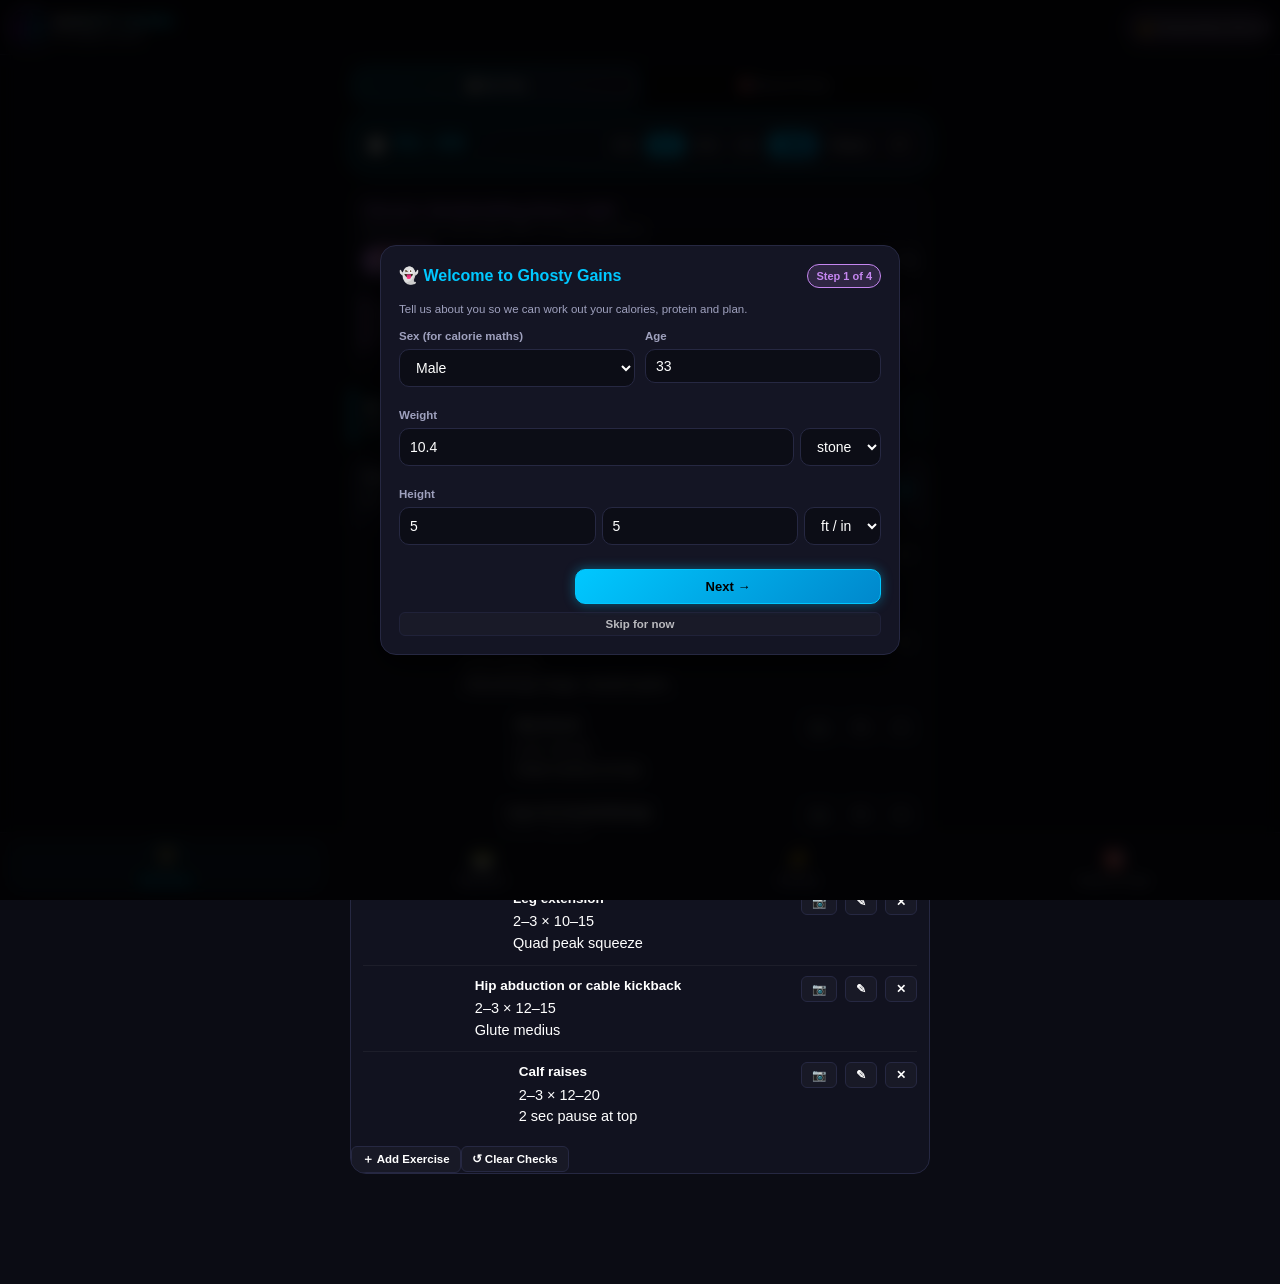
==== Ghostys_Bodybuilding_Return_Plan.html @ 8c5c5bdd "Add Ghosty Gains fitness tracking app Introduce an Android fitness app with customizable workout pla" ====
<!doctype html>
<html lang="en">
<head>
  <meta charset="utf-8">
  <meta name="viewport" content="width=device-width, initial-scale=1, maximum-scale=1, user-scalable=no, viewport-fit=cover">
  <title>Ghosty Gains — Bodybuilding &amp; Physique App</title>
  <link rel="stylesheet" href="app/src/main/assets/app.css">
</head>
<body>

  <!-- App Header -->
  <header class="app-header">
    <div class="brand">
      <div class="brand-icon">
        <img src="Neon Ghosty Fitness App Icon.png" alt="Ghosty Gains" class="brand-icon-img" onerror="this.style.display='none';">
      </div>
      <div>
        <div class="brand-title">GHOSTY GAINS</div>
        <div class="brand-subtitle">PHYSIQUE COACH</div>
      </div>
    </div>
    <div class="header-actions">
      <div class="badge-goal" id="header-goal-badge" title="Tap to switch Goal">
        <span id="active-goal-badge">💪 Bodybuilder Return</span>
      </div>
    </div>
  </header>

  <!-- Main Scrollable App Container -->
  <main class="container">

    <!-- ==================== TAB 1: WORKOUTS ==================== -->
    <section id="tab-workouts" class="tab-view active">

      <div class="subnav-pills">
        <button class="subnav-btn active" id="subtab-plan" data-subview="subview-plan">📋 My Plan</button>
        <button class="subnav-btn" id="subtab-picker" data-subview="subview-picker">🎯 Muscle Picker</button>
      </div>

      <!-- SUBVIEW 1: WORKOUT PLAN -->
      <div id="subview-plan" class="subview active">

      <!-- Rest Timer Bar -->
      <div class="rest-timer-bar">
        <div style="display: flex; align-items: center; gap: 8px;">
          <span style="font-size: 18px;">⏱️</span>
          <span class="timer-digits" id="timer-display">01:00</span>
        </div>
        <div class="timer-controls">
          <button class="timer-preset-btn" data-sec="30">30s</button>
          <button class="timer-preset-btn active" data-sec="60">60s</button>
          <button class="timer-preset-btn" data-sec="90">90s</button>
          <button class="timer-preset-btn" data-sec="120">2m</button>
          <button class="btn btn-cyan btn-sm" id="btn-timer-start">Start</button>
          <button class="btn btn-outline btn-sm" id="btn-timer-pause">Pause</button>
          <button class="btn btn-outline btn-sm" id="btn-timer-reset">↺</button>
        </div>
      </div>

      <!-- Current Active Routine Header Card -->
      <div class="card">
        <div class="card-title-row">
          <div>
            <div class="card-title purple" id="active-routine-name">Ghosty's Bodybuilding Return Split</div>
            <div class="card-subtitle" id="current-goal-tagline">Rebuild muscle, joint health, RPE 7-8, safe progression</div>
          </div>
        </div>

        <!-- Day Filter Chips (built from the active routine in app.js) -->
        <div class="day-filter-bar" id="workout-day-filter-bar"></div>

        <div class="callout">
          <strong>Tip:</strong> Tap checkboxes to log completed exercises (they reset every Monday). Tap the pencil icon (✎) to customize weights, reps, or cues.
        </div>
      </div>

      <!-- Diet & health auto-adjustments -->
      <div id="workout-adapt-banner" style="margin-bottom: 10px;"></div>

      <!-- Workout Days List Container -->
      <div id="workout-days-container"></div>
      </div>

      <!-- SUBVIEW 2: MUSCLE PICKER -->
      <div id="subview-picker" class="subview">
        <div class="card">
          <div class="card-title-row">
            <div class="card-title cyan">🎯 Pick Your Focus Muscles</div>
          </div>
          <p class="card-subtitle" style="margin-bottom: 10px;">Tap the muscles you want to build most. You'll get the best exercises for them with pictures, how-to steps and sets for your goal.</p>

          <div class="bodymap-controls">
            <div class="day-filter-bar" id="bodymap-sex" style="margin: 0;">
              <button class="day-chip" data-sex="male">♂ Man</button>
              <button class="day-chip" data-sex="female">♀ Woman</button>
            </div>
            <div class="day-filter-bar" id="bodymap-side" style="margin: 0;">
              <button class="day-chip" data-side="front">Front</button>
              <button class="day-chip" data-side="back">Back</button>
            </div>
          </div>

          <div class="bodymap-wrap">
            <svg id="bodymap-svg" viewBox="0 0 200 460" role="img" aria-label="Tap muscles to select them"></svg>
          </div>

          <div class="bodymap-other-side" id="bodymap-other-side"></div>
          <div class="report-section-title">Your focus</div>
          <div class="worked-on-chips" id="bodymap-selected"></div>
          <button class="btn btn-outline btn-sm" id="btn-bodymap-clear" style="margin-top: 10px;">↺ Clear selection</button>
        </div>

        <div class="card">
          <div class="card-title-row">
            <div class="card-title purple">💪 Your Focus Exercises</div>
          </div>
          <div class="day-filter-bar" id="exercise-kit-filter">
            <button class="day-chip" data-kit="gym">🏢 Full gym</button>
            <button class="day-chip" data-kit="home">🏠 Dumbbells / home</button>
            <button class="day-chip" data-kit="bodyweight">🤸 Bodyweight</button>
          </div>
          <div id="focus-plan-tips"></div>
          <div id="focus-exercises-container"></div>
          <p class="card-subtitle" style="margin-top: 10px;">Exercise photos & steps: free-exercise-db (public domain).</p>
        </div>
      </div>
    </section>

    <!-- ==================== TAB 2: NUTRITION ==================== -->
    <section id="tab-nutrition" class="tab-view">
      
      <!-- Sub-Navigation Switcher (Simple vs Pro Mode) -->
      <div class="subnav-pills" style="margin-bottom: 12px;">
        <button class="subnav-btn active" id="subtab-nutri-simple" data-nutriview="nutri-view-simple">🟢 Simple Mode (Auto-Fill)</button>
        <button class="subnav-btn" id="subtab-nutri-pro" data-nutriview="nutri-view-pro">⚡ Pro Mode (Custom Logs)</button>
      </div>

      <!-- Daily Macro Target vs Logged Meters Card -->
      <div class="macro-progress-card">
        <div class="calorie-summary-header">
          <div>
            <div style="font-size: 11px; font-weight: 700; color: var(--text-muted); text-transform: uppercase;">Today's Calories</div>
            <div style="display: flex; align-items: baseline; gap: 6px; margin-top: 2px;">
              <span class="cal-big-consumed" id="macro-calories-logged">0</span>
              <span class="cal-target-sub" id="macro-calories-target">/ 2,200 kcal</span>
            </div>
          </div>
          <div class="cal-remain-pill" id="macro-calories-remain">2,200 kcal left</div>
        </div>

        <div class="progress-track-lg">
          <div class="progress-fill-lg" id="macro-calories-bar" style="width: 0%;"></div>
        </div>

        <div class="macro-bars-grid">
          <div class="macro-bar-item">
            <div class="macro-bar-header">
              <span style="color: var(--primary);">🥩 Protein</span>
              <span id="macro-bar-text-p">0 / 140g</span>
            </div>
            <div class="macro-bar-track">
              <div class="macro-bar-fill protein" id="macro-fill-p" style="width: 0%;"></div>
            </div>
          </div>
          <div class="macro-bar-item">
            <div class="macro-bar-header">
              <span style="color: var(--green);">🍚 Carbs</span>
              <span id="macro-bar-text-c">0 / 240g</span>
            </div>
            <div class="macro-bar-track">
              <div class="macro-bar-fill carbs" id="macro-fill-c" style="width: 0%;"></div>
            </div>
          </div>
          <div class="macro-bar-item">
            <div class="macro-bar-header">
              <span style="color: var(--orange);">🥑 Fats</span>
              <span id="macro-bar-text-f">0 / 65g</span>
            </div>
            <div class="macro-bar-track">
              <div class="macro-bar-fill fats" id="macro-fill-f" style="width: 0%;"></div>
            </div>
          </div>
        </div>

        <div class="water-row">
          <span>💧 Fluids today: <b id="water-total">0 ml</b> <span id="water-target" style="color: var(--text-muted);"></span></span>
          <span style="display: flex; gap: 4px;">
            <button class="chip-btn" data-water="250">+250 ml</button>
            <button class="chip-btn" data-water="500">+500 ml</button>
            <button class="chip-btn" id="btn-water-undo" title="Undo last water">↶</button>
          </span>
        </div>
      </div>

      <!-- Quick Action Food & Barcode Bar -->
      <div class="card" style="padding: 12px; margin-bottom: 12px; background: rgba(0,0,0,0.25);">
        <div style="display: flex; gap: 6px; flex-wrap: wrap;">
          <button class="btn btn-cyan btn-sm" id="btn-open-scanner" style="flex: 1; min-width: 120px;">📷 Scan Barcode</button>
          <button class="btn btn-outline btn-sm" id="btn-snap-photo-barcode" style="flex: 1; min-width: 110px;">📸 Snap Photo</button>
          <button class="btn btn-purple btn-sm" id="btn-open-takeaways" style="flex: 1; min-width: 120px;">🍔 Takeaways &amp; Meals</button>
          <button class="btn btn-outline btn-sm" id="btn-open-scanner-manual" style="flex: 1; min-width: 100px;">🔍 Search</button>
          <button class="btn btn-outline btn-sm" id="btn-open-food-library" style="flex: 1; min-width: 120px;">📚 Library (<span id="saved-food-count-badge">0</span>)</button>
          <button class="btn btn-outline btn-sm" id="btn-open-custom-food" style="flex: 1; min-width: 110px;">＋ Custom Food</button>
        </div>
        <!-- Hidden Photo Capture Input for instant fallback -->
        <input type="file" id="barcode-file-snap" accept="image/*" capture="environment" style="display: none;">
      </div>

      <!-- ================= SUBVIEW: SIMPLE MODE ================= -->
      <div id="nutri-view-simple" class="nutriview active">
        <!-- Simple Mode Hero Banner -->
        <div class="simple-mode-hero">
          <div class="simple-mode-hero-header">
            <div class="simple-mode-title">🟢 Goal Auto-Pilot</div>
            <span class="day-badge cyan" id="simple-mode-goal-badge">💪 Muscle Growth</span>
          </div>
          <p style="font-size: 12px; color: var(--text-muted); margin-bottom: 10px;">
            Balanced daily meals generated to hit your training target (<span id="simple-target-summary">2,200 kcal · 140g Protein</span>).
          </p>
          <div style="display: flex; gap: 8px;">
            <button class="btn btn-cyan btn-sm" id="btn-simple-autofill" style="flex: 1.2;">⚡ Auto-Fill Today's Log</button>
            <button class="btn btn-outline btn-sm" id="btn-simple-reroll" style="flex: 1;">🎲 Swap Meals</button>
          </div>
        </div>

        <!-- Suggested Daily Meal Plan Cards -->
        <div id="simple-suggested-meals-container"></div>

        <!-- 30-Day Plan Stats & Generation -->
        <div class="card" style="margin-top: 12px;">
          <div class="card-title-row">
            <div class="card-title purple">🍽️ 30-Day Meal Rotation</div>
            <button class="btn btn-outline btn-sm" id="btn-refresh-plan">↻ Refresh</button>
          </div>
          <div class="stat-grid">
            <div class="stat-box">
              <div class="stat-label">Daily Average</div>
              <div class="stat-val cyan" id="plan-avg-calories">2,200 kcal</div>
              <div class="stat-sub">Target Match</div>
            </div>
            <div class="stat-box">
              <div class="stat-label">Protein Intake</div>
              <div class="stat-val purple" id="plan-avg-protein">132 g</div>
              <div class="stat-sub">Lean growth</div>
            </div>
          </div>
          <div id="meal-plan-container" style="max-height: 380px; overflow-y: auto; margin-top: 10px;"></div>
        </div>

        <!-- Shopping List Card inside Meals tab -->
        <div class="card">
          <div class="card-title-row">
            <div>
              <div class="card-title">🛒 Monthly Shopping List</div>
              <div class="card-subtitle">Aggregated ingredients for meal rotations</div>
            </div>
            <button class="btn btn-cyan btn-sm" id="btn-copy-shopping">📋 Copy</button>
          </div>

          <div style="display: flex; gap: 8px; margin: 10px 0;">
            <button class="btn btn-outline btn-sm" id="btn-add-shop-item">＋ Add Item</button>
            <button class="btn btn-outline btn-sm" id="btn-clear-shop-checked">↺ Clear Checks</button>
          </div>

          <div id="shopping-list-container" style="background: rgba(0,0,0,0.2); border-radius: 8px; padding: 4px;"></div>
        </div>
      </div>

      <!-- ================= SUBVIEW: PRO MODE ================= -->
      <div id="nutri-view-pro" class="nutriview" style="display: none;">
        <!-- Meal Slot 1: Breakfast -->
        <div class="meal-slot-card" id="slot-card-breakfast">
          <div class="meal-slot-header">
            <div>
              <div class="meal-slot-title">🌅 Breakfast</div>
              <div class="meal-slot-meta" id="slot-meta-breakfast">0 kcal · 0g P · 0g C · 0g F</div>
            </div>
            <button class="btn btn-outline btn-sm" id="btn-add-to-breakfast">＋ Add Food</button>
          </div>
          <div id="slot-items-breakfast"></div>
        </div>

        <!-- Meal Slot 2: Lunch -->
        <div class="meal-slot-card" id="slot-card-lunch">
          <div class="meal-slot-header">
            <div>
              <div class="meal-slot-title">🥪 Lunch</div>
              <div class="meal-slot-meta" id="slot-meta-lunch">0 kcal · 0g P · 0g C · 0g F</div>
            </div>
            <button class="btn btn-outline btn-sm" id="btn-add-to-lunch">＋ Add Food</button>
          </div>
          <div id="slot-items-lunch"></div>
        </div>

        <!-- Meal Slot 3: Dinner -->
        <div class="meal-slot-card" id="slot-card-dinner">
          <div class="meal-slot-header">
            <div>
              <div class="meal-slot-title">🍽️ Dinner</div>
              <div class="meal-slot-meta" id="slot-meta-dinner">0 kcal · 0g P · 0g C · 0g F</div>
            </div>
            <button class="btn btn-outline btn-sm" id="btn-add-to-dinner">＋ Add Food</button>
          </div>
          <div id="slot-items-dinner"></div>
        </div>

        <!-- Meal Slot 4: Snacks & Late Night -->
        <div class="meal-slot-card" id="slot-card-snack">
          <div class="meal-slot-header">
            <div>
              <div class="meal-slot-title">🌙 Snacks &amp; Late Night</div>
              <div class="meal-slot-meta" id="slot-meta-snack">0 kcal · 0g P · 0g C · 0g F</div>
            </div>
            <button class="btn btn-outline btn-sm" id="btn-add-to-snack">＋ Add Food</button>
          </div>
          <div id="slot-items-snack"></div>
        </div>

        <!-- Pro Actions Row -->
        <div style="display: flex; gap: 8px; margin-top: 14px;">
          <button class="btn btn-outline btn-sm" id="btn-clear-daily-logs" style="flex: 1;">↺ Clear Today's Log</button>
          <button class="btn btn-cyan btn-sm" id="btn-copy-daily-macros" style="flex: 1;">📋 Copy Day's Summary</button>
        </div>
      </div>

    </section>

    <!-- ==================== TAB 3: ACTIVITY & SLEEP ==================== -->
    <section id="tab-activity" class="tab-view">
      
      <!-- Sub-Navigation Switcher -->
      <div class="subnav-pills">
        <button class="subnav-btn active" id="subtab-steps" data-subview="subview-steps">👟 Step Counter</button>
        <button class="subnav-btn" id="subtab-sleep" data-subview="subview-sleep">🌙 Sleep &amp; Recovery</button>
      </div>

      <!-- SUBVIEW 1: STEPS -->
      <div id="subview-steps" class="subview active">
        <div class="card">
          <div class="card-title-row">
            <div class="card-title cyan">👟 Daily Step Counter</div>
            <div style="display: flex; gap: 6px;">
              <button class="btn btn-outline btn-sm" id="btn-sync-steps" title="Sync hardware sensor">🔄 Sync</button>
              <button class="btn btn-outline btn-sm" id="btn-edit-step-goal">⚙️ Goal</button>
            </div>
          </div>

          <!-- Circular Step Gauge -->
          <div class="ring-container">
            <div class="steps-circle-wrap">
              <svg class="steps-circle-svg" viewBox="0 0 180 180">
                <defs>
                  <linearGradient id="stepsGradient" x1="0%" y1="0%" x2="100%" y2="100%">
                    <stop offset="0%" stop-color="#00c8ff" />
                    <stop offset="100%" stop-color="#c586f0" />
                  </linearGradient>
                </defs>
                <circle class="steps-circle-bg" cx="90" cy="90" r="76" />
                <circle class="steps-circle-progress" id="steps-circle-bar" cx="90" cy="90" r="76" stroke-dasharray="477.5" stroke-dashoffset="477.5" />
              </svg>
              <div class="steps-circle-content">
                <div class="steps-big-num" id="step-count-display">0</div>
                <div class="steps-goal-lbl" id="step-goal-display">Goal: 10,000</div>
              </div>
            </div>
          </div>

          <!-- Pause / Start counting -->
          <div style="display: flex; justify-content: center; margin-top: 6px;">
            <button class="btn btn-sm btn-outline" id="btn-toggle-step-pause" style="min-width: 160px;">⏸ Pause Counting</button>
          </div>

          <!-- Live Step Stats Grid -->
          <div class="stat-grid" style="margin-top: 10px;">
            <div class="stat-box">
              <div class="stat-label">Distance</div>
              <div class="stat-val cyan" id="step-distance-display">0.0 km</div>
              <div class="stat-sub" id="step-miles-display">0.0 mi</div>
            </div>
            <div class="stat-box">
              <div class="stat-label">Active Burn</div>
              <div class="stat-val orange" id="step-calories-display">0 kcal</div>
              <div class="stat-sub">Walking energy</div>
            </div>
            <div class="stat-box">
              <div class="stat-label">Active Time</div>
              <div class="stat-val purple" id="step-time-display">0 min</div>
              <div class="stat-sub">Pace estimate</div>
            </div>
          </div>

          <!-- Quick Step Logging -->
          <div style="margin-top: 14px;">
            <div style="font-size: 11.5px; font-weight: 700; color: var(--text-muted); margin-bottom: 6px; text-align: center;">
              Quick Log Steps / Adjust Total
            </div>
            <div class="step-quick-chips">
              <button class="chip-btn" data-add-steps="500">+500</button>
              <button class="chip-btn" data-add-steps="1000">+1,000</button>
              <button class="chip-btn" data-add-steps="2500">+2,500</button>
              <button class="chip-btn" data-add-steps="5000">+5,000</button>
              <button class="chip-btn" id="btn-custom-steps">✏️ Custom</button>
              <button class="chip-btn" id="btn-reset-steps">↺ Reset</button>
            </div>
          </div>

          <div class="callout info" style="margin-top: 14px;">
            <strong>Sensor Connection:</strong> <span id="pedometer-status-text">Hardware sensor active &amp; logging steps.</span>
          </div>
        </div>

        <!-- 7-Day Step Progression Chart -->
        <div class="card">
          <div class="card-title-row">
            <div class="card-title purple">📊 7-Day Step History</div>
            <span class="day-badge purple" id="step-weekly-avg">Avg: 0 / day</span>
          </div>
          <div class="chart-container" style="height: 170px;">
            <svg class="svg-chart" id="steps-chart-svg"></svg>
          </div>
        </div>
      </div>

      <!-- SUBVIEW 2: SLEEP & RECOVERY -->
      <div id="subview-sleep" class="subview">
        
        <!-- Recovery Readiness Score Card -->
        <div class="recovery-gauge-wrap">
          <div class="recovery-score-badge" id="recovery-score-badge">
            <div class="recovery-score-num" id="recovery-score-num">88%</div>
            <div class="recovery-score-sub">RECOVERY</div>
          </div>
          <div class="recovery-text">
            <h4 id="recovery-status-title">Optimal Hypertrophy Readiness</h4>
            <p id="recovery-status-desc">
              Sufficient deep sleep has primed your central nervous system. Full power for progressive overload and muscle protein synthesis!
            </p>
          </div>
        </div>

        <!-- Log Sleep Card -->
        <div class="card">
          <div class="card-title-row">
            <div class="card-title">🌙 Log Sleep Duration &amp; Quality</div>
          </div>
          
          <div class="form-grid">
            <div class="form-group">
              <label for="sleep-bedtime-h">Bedtime</label>
              <div class="time-select" data-time-for="sleep-bedtime"></div>
              <input id="sleep-bedtime" type="hidden" value="23:00">
            </div>
            <div class="form-group">
              <label for="sleep-waketime-h">Wake Time</label>
              <div class="time-select" data-time-for="sleep-waketime"></div>
              <input id="sleep-waketime" type="hidden" value="07:00">
            </div>
          </div>

          <div style="margin: 8px 0 12px;">
            <label style="font-size: 11.5px; color: var(--text-muted); font-weight: 700;">Sleep Quality Rating</label>
            <div class="rating-stars-row" id="sleep-quality-stars">
              <button class="star-btn" data-star="1">⭐</button>
              <button class="star-btn" data-star="2">⭐</button>
              <button class="star-btn" data-star="3">⭐</button>
              <button class="star-btn active" data-star="4">⭐</button>
              <button class="star-btn" data-star="5">⭐</button>
            </div>
            <div style="font-size: 11.5px; color: var(--cyan); font-weight: 700;" id="sleep-quality-label">4 Stars — Great Restorative Sleep</div>
          </div>

          <div class="form-group">
            <label for="sleep-notes">Recovery &amp; Rest Notes</label>
            <input id="sleep-notes" type="text" placeholder="e.g. Uninterrupted, felt energized">
          </div>

          <button class="btn btn-block btn-cyan" id="btn-save-sleep" style="margin-top: 8px;">Save Sleep Log</button>

          <!-- Daytime naps count towards sleep debt -->
          <div class="report-section-title">😴 Daytime nap</div>
          <div class="input-row">
            <select id="nap-minutes" aria-label="Nap length">
              <option value="10">10 min</option>
              <option value="20" selected>20 min</option>
              <option value="30">30 min</option>
              <option value="45">45 min</option>
              <option value="60">1 hour</option>
              <option value="90">1.5 hours</option>
              <option value="120">2 hours</option>
              <option value="180">3 hours</option>
            </select>
            <button class="btn btn-outline btn-sm" id="btn-save-nap" style="flex: 1;">＋ Log Nap Today</button>
          </div>
          <div id="nap-list" style="margin-top: 6px;"></div>

          <!-- Sleep Stats -->
          <div class="stat-grid" style="margin-top: 14px;">
            <div class="stat-box">
              <div class="stat-label">Last Night</div>
              <div class="stat-val cyan" id="sleep-hours-stat">8h 00m</div>
              <div class="stat-sub">Duration</div>
            </div>
            <div class="stat-box">
              <div class="stat-label">Target Sleep</div>
              <div class="stat-val purple" id="sleep-target-stat">8.0 h</div>
              <div class="stat-sub">Daily goal</div>
            </div>
            <div class="stat-box">
              <div class="stat-label">Sleep Debt</div>
              <div class="stat-val orange" id="sleep-debt-stat">0.0 h</div>
              <div class="stat-sub">7-Day balance</div>
            </div>
          </div>
        </div>

        <!-- Sleep Hygiene Checklist Card -->
        <div class="card">
          <div class="card-title-row">
            <div class="card-title purple">🛌 Muscle Recovery Sleep Hygiene</div>
            <button class="btn btn-outline btn-sm" id="btn-reset-hygiene">↺ Reset</button>
          </div>
          <p class="card-subtitle" style="margin-bottom: 12px;">
            Habits that protect testosterone, growth hormone, and hypertrophy recovery:
          </p>
          <div id="sleep-hygiene-container"></div>
        </div>

        <!-- 7-Day Sleep Trend Chart -->
        <div class="card">
          <div class="card-title-row">
            <div class="card-title">📈 7-Day Sleep Trend</div>
          </div>
          <div class="chart-container" style="height: 170px;">
            <svg class="svg-chart" id="sleep-chart-svg"></svg>
          </div>
        </div>
      </div>
    </section>

    <!-- ==================== TAB 4: PROFILE, GOALS & PROGRESS ==================== -->
    <section id="tab-profile" class="tab-view">
      
      <!-- Sub-Navigation Switcher -->
      <div class="subnav-pills">
        <button class="subnav-btn active" id="subtab-goals" data-subview="subview-goals">🎯 Goals</button>
        <button class="subnav-btn" id="subtab-weight" data-subview="subview-weight">📈 Weight</button>
        <button class="subnav-btn" id="subtab-progress" data-subview="subview-progress">📸 Physique</button>
        <button class="subnav-btn" id="subtab-supps" data-subview="subview-supps">💊 Supps</button>
      </div>

      <!-- SUBVIEW 1: GOALS & MACROS -->
      <div id="subview-goals" class="subview active">
        <!-- Physique Goal Archetypes -->
        <div class="goal-hero">
          <div class="goal-hero-header">
            <div class="goal-title">🎯 Select Your Physique Goal</div>
          </div>
          <p style="font-size: 12px; color: var(--text-muted);">
            Auto-tunes your daily calorie surplus/deficit, protein target, and workout split:
          </p>
          <div class="goal-pills" id="goal-pills-container"></div>
        </div>

        <!-- Profile & Calorie Inputs Card -->
        <div class="card">
          <div class="card-title-row">
            <div class="card-title cyan">⚡ Calorie &amp; Macro BMR Calculator</div>
          </div>
          <div class="form-grid">
            <div class="form-group">
              <label for="profile-weight">Bodyweight</label>
              <input id="profile-weight" type="number" step="0.1" value="10.4">
            </div>
            <div class="form-group">
              <label for="profile-unit">Weight Unit</label>
              <select id="profile-unit">
                <option value="stone">Stone (decimal)</option>
                <option value="kg">Kilograms (kg)</option>
                <option value="lb">Pounds (lb)</option>
              </select>
            </div>
            <div class="form-group span-2">
              <label for="profile-height">Height <span id="profile-height-hint" style="color: var(--cyan); font-weight: 600;"></span></label>
              <div class="input-row">
                <input id="profile-height" type="number" step="0.1" value="165.1" placeholder="cm">
                <input id="profile-height-ft" type="number" min="3" max="8" step="1" placeholder="ft" aria-label="Height feet" style="display: none;">
                <input id="profile-height-in" type="number" min="0" max="11.5" step="0.5" placeholder="in" aria-label="Height inches" style="display: none;">
                <select id="profile-height-unit" aria-label="Height unit">
                  <option value="ftin">ft / in</option>
                  <option value="cm">cm</option>
                </select>
              </div>
            </div>
            <div class="form-group">
              <label for="profile-age">Age</label>
              <input id="profile-age" type="number" value="33">
            </div>
            <div class="form-group">
              <label for="profile-sex">Biological Sex (for BMR)</label>
              <select id="profile-sex">
                <option value="male">Male</option>
                <option value="female">Female</option>
              </select>
            </div>
            <div class="form-group">
              <label for="profile-activity">Daily Activity (outside the gym)</label>
              <select id="profile-activity">
                <option value="1.2">Sedentary — desk job, little walking</option>
                <option value="1.375">Light — on your feet some of the day</option>
                <option value="1.55">Moderate — active job or lots of walking</option>
                <option value="1.725">Heavy — physical job</option>
                <option value="1.9">Extreme — heavy labour / athlete</option>
              </select>
            </div>
            <div class="form-group">
              <label for="profile-calorie-target">Daily Calorie Target (kcal)</label>
              <input id="profile-calorie-target" type="number" step="50" value="2200">
            </div>
            <div class="form-group">
              <label for="profile-protein-target">Daily Protein Target (g)</label>
              <input id="profile-protein-target" type="number" step="5" value="130">
            </div>
          </div>

          <div style="display: flex; align-items: center; gap: 8px; margin: 4px 0 10px; flex-wrap: wrap;">
            <button class="btn btn-outline btn-sm" id="btn-redo-setup">🩹 Health &amp; setup</button>
            <button class="btn btn-outline btn-sm" id="btn-auto-targets">↻ Auto-calculate targets</button>
            <span style="font-size: 11px; color: var(--text-muted);">Typing your own targets locks them until you tap this or change goal.</span>
          </div>

          <!-- Calculated Stats Display -->
          <div class="stat-grid">
            <div class="stat-box">
              <div class="stat-label">Calculated BMI</div>
              <div class="stat-val cyan" id="calc-bmi">24.2</div>
              <div class="stat-sub" id="calc-bmi-detail">Normal</div>
            </div>
            <div class="stat-box">
              <div class="stat-label">Maintenance</div>
              <div class="stat-val orange" id="calc-maintenance">2,100 kcal</div>
              <div class="stat-sub">Incl. training</div>
            </div>
            <div class="stat-box">
              <div class="stat-label">Goal Target</div>
              <div class="stat-val purple" id="calc-target">2,200 kcal</div>
              <div class="stat-sub">Active target</div>
            </div>
          </div>

          <div class="report-text" id="calc-breakdown" style="margin-top: 6px;"></div>

          <!-- Macro Breakdown -->
          <div style="background: rgba(0,0,0,0.3); border: 1px solid var(--card-border); border-radius: 10px; padding: 12px; margin-top: 10px;">
            <div style="font-size: 12px; font-weight: 700; color: #fff; margin-bottom: 6px;">Target Macro Split</div>
            <div style="display: flex; justify-content: space-between; font-size: 12px;">
              <span>🥩 Protein: <b id="macro-protein" style="color: var(--primary);">130g (24%)</b></span>
              <span>🍚 Carbs: <b id="macro-carbs" style="color: var(--cyan);">245g (45%)</b></span>
              <span>🥑 Fats: <b id="macro-fats" style="color: var(--orange);">75g (31%)</b></span>
            </div>
          </div>
        </div>
      </div>

      <!-- SUBVIEW 2: WEIGHT TRACKER -->
      <div id="subview-weight" class="subview">
        <div class="card">
          <div class="card-title-row">
            <div class="card-title purple">📈 Bodyweight Logger &amp; Trend</div>
          </div>
          
          <div class="form-grid">
            <div class="form-group span-2">
              <label for="log-weight-date-d">Log Date</label>
              <div class="time-select" data-date-for="log-weight-date"></div>
            <input id="log-weight-date" type="hidden">
            </div>
            <div class="form-group">
              <label for="log-weight-input">Weight</label>
              <div class="input-row">
                <input id="log-weight-input" type="number" step="0.1" value="10.4">
                <select id="log-weight-unit">
                  <option value="stone">st</option>
                  <option value="kg">kg</option>
                  <option value="lb">lb</option>
                </select>
              </div>
            </div>
          </div>
          <button class="btn btn-block btn-cyan" id="btn-save-weight-log">Save Weight Log</button>

          <div class="stat-grid" style="margin-top: 14px;">
            <div class="stat-box">
              <div class="stat-label">Current Weight</div>
              <div class="stat-val cyan" id="tracker-latest-stat">10.4 st</div>
            </div>
            <div class="stat-box">
              <div class="stat-label">Total Change</div>
              <div class="stat-val purple" id="tracker-change-stat">Baseline</div>
            </div>
          </div>

          <!-- SVG Weight Progression Chart -->
          <div class="chart-container" style="height: 180px;">
            <svg class="svg-chart" id="tracker-chart-svg"></svg>
          </div>

          <!-- Weight History List -->
          <div style="font-weight: 700; font-size: 13px; color: var(--text-muted); margin: 14px 0 6px;">History Log</div>
          <ul class="log-list" id="tracker-history-list"></ul>
        </div>
      </div>

      <!-- SUBVIEW 3: PHYSIQUE PROGRESS PHOTOS & TAPE MEASUREMENTS -->
      <div id="subview-progress" class="subview">
        <div class="card">
          <div class="card-title-row">
            <div class="card-title cyan">📸 Physique Progress Photos</div>
          </div>
          <p class="card-subtitle" style="margin-bottom: 10px;">
            Take the same photo every 2–4 weeks. Your phone measures your outline (photos never leave the device) and shows what's grown, what's tightened, and what you trained in between.
          </p>

          <div style="font-size: 11.5px; font-weight: 700; color: var(--text-muted); margin-bottom: 6px;">Pose</div>
          <div class="slot-select-grid progress-pose-grid" id="progress-pose-selector">
            <button class="slot-select-btn active" data-pose="front">🧍 Front</button>
            <button class="slot-select-btn" data-pose="side">🚶 Side</button>
            <button class="slot-select-btn" data-pose="back">🔙 Back</button>
          </div>

          <div style="display: flex; gap: 8px; margin-top: 10px;">
            <button class="btn btn-cyan btn-sm" id="btn-progress-camera" style="flex: 1;">📷 Take Photo</button>
            <button class="btn btn-outline btn-sm" id="btn-progress-gallery" style="flex: 1;">🖼️ From Gallery</button>
          </div>

          <div id="progress-analyzing" style="display: none; text-align: center; padding: 12px; color: var(--cyan); font-weight: bold;">
            ⚡ Measuring your physique on-device...
          </div>

          <details class="progress-guide">
            <summary>📏 How to take a photo the app can track</summary>
            <ul>
              <li><b>Same spot, same light</b> every time — plain wall behind you works best.</li>
              <li><b>Head to feet in frame</b>, filling most of the photo. Phone propped at chest height, use the camera timer.</li>
              <li><b>Front/Back:</b> feet shoulder-width apart, arms relaxed about 30–45° out from your sides (not touching).</li>
              <li><b>Side:</b> stand side-on, arms down, relaxed — no sucking in.</li>
              <li>Fitted clothing or shorts so your outline is visible. Same time of day (morning is most consistent).</li>
              <li>Changes under ~2.5% are within normal photo-to-photo noise.</li>
            </ul>
          </details>
        </div>

        <!-- Latest comparison report -->
        <div class="card">
          <div class="card-title-row">
            <div class="card-title purple">🏆 Gainz Report</div>
          </div>
          <div id="progress-report-container"></div>
        </div>

        <!-- Gallery -->
        <div class="card">
          <div class="card-title-row">
            <div class="card-title">🖼️ Photo Gallery</div>
            <span class="day-badge purple" id="progress-photo-count">0 photos</span>
          </div>
          <div class="day-filter-bar" id="progress-gallery-filter">
            <button class="day-chip active" data-filter="all">All</button>
            <button class="day-chip" data-filter="front">Front</button>
            <button class="day-chip" data-filter="side">Side</button>
            <button class="day-chip" data-filter="back">Back</button>
          </div>
          <div class="progress-grid" id="progress-gallery-grid"></div>
          <p class="card-subtitle" style="margin-top: 8px;">Photos are kept privately inside the app and aren't included in data backups — use "Save to phone gallery" on any photo to keep a copy.</p>
        </div>

        <!-- Tape measurements -->
        <div class="card">
          <div class="card-title-row">
            <div class="card-title cyan">📏 Tape Measurements</div>
            <select id="tape-unit" style="width: 80px;">
              <option value="cm">cm</option>
              <option value="in">in</option>
            </select>
          </div>
          <p class="card-subtitle" style="margin-bottom: 10px;">Real sizes back up the photo estimates. Measure relaxed (arm flexed), same spot each time.</p>
          <div class="form-grid" id="tape-form-grid"></div>
          <div class="form-group">
            <label for="tape-date-d">Date</label>
            <div class="time-select" data-date-for="tape-date"></div>
            <input id="tape-date" type="hidden">
          </div>
          <button class="btn btn-block btn-cyan" id="btn-save-tape">Save Measurements</button>
          <div id="tape-history-container" style="margin-top: 12px;"></div>
        </div>
      </div>

      <!-- SUBVIEW 4: SUPPLEMENTS & BACKUP -->
      <div id="subview-supps" class="subview">
        <!-- Supplements Guide Card -->
        <div class="card">
          <div class="card-title-row">
            <div class="card-title">💊 Daily Supplement Checklist</div>
            <button class="btn btn-outline btn-sm" id="btn-reset-supplements">↺ Reset Today</button>
          </div>
          <div id="supplements-container"></div>
        </div>

        <!-- App Data Backup Card -->
        <div class="card">
          <div class="card-title-row">
            <div class="card-title purple">⚙️ App Data &amp; Backup</div>
          </div>
          <p class="card-subtitle" style="margin-bottom: 12px;">Save or restore your custom workouts, food logs, weight history, tape sizes and photo measurements (the photos themselves stay on the phone).</p>
          <div style="display: flex; gap: 8px;">
            <button class="btn btn-outline btn-sm" id="btn-export-data" style="flex: 1;">💾 Export Backup</button>
            <button class="btn btn-outline btn-sm" id="btn-import-data" style="flex: 1;">📂 Restore Backup</button>
          </div>
          <div style="margin-top: 12px; text-align: center;">
            <button class="btn btn-outline btn-sm btn-danger" id="btn-reset-all-data">Reset All Data to Default</button>
          </div>
        </div>
      </div>
    </section>

  </main>

  <!-- ==================== MODALS ==================== -->

  <!-- MODAL: ADD / EDIT EXERCISE -->
  <div class="modal-overlay" id="modal-exercise">
    <div class="modal">
      <div class="modal-header">
        <div class="modal-title" id="exercise-modal-title">Add / Edit Exercise</div>
        <button class="modal-close" onclick="document.getElementById('modal-exercise').classList.remove('active')">✕</button>
      </div>
      <div class="form-group">
        <label for="modal-ex-name">Exercise Name</label>
        <input id="modal-ex-name" type="text" placeholder="e.g. Incline Dumbbell Press">
      </div>
      <div class="form-group">
        <label for="modal-ex-sets">Sets &amp; Reps</label>
        <input id="modal-ex-sets" type="text" placeholder="e.g. 3 × 8–12">
      </div>
      <div class="form-group">
        <label for="modal-ex-notes">Form Cues / Weight Notes / Rest</label>
        <textarea id="modal-ex-notes" rows="3" placeholder="e.g. Keep elbows at 45°, 2 reps in reserve, 24kg"></textarea>
      </div>
      <div style="display: flex; gap: 10px; margin-top: 16px;">
        <button class="btn btn-cyan btn-block" id="btn-save-exercise">Save Exercise</button>
      </div>
    </div>
  </div>

  <!-- MODAL: BARCODE SCANNER & NUTRITION LOOKUP -->
  <div class="modal-overlay" id="modal-barcode">
    <div class="modal" style="max-width: 520px;">
      <div class="modal-header">
        <div class="modal-title">📷 Food Barcode Scanner</div>
        <button class="modal-close" id="btn-close-scanner">✕</button>
      </div>
      
      <!-- Live Camera Viewfinder -->
      <div class="scanner-viewport-wrap" id="scanner-viewport-box">
        <video id="scanner-video" class="scanner-video" playsinline autoplay muted></video>
        <canvas id="scanner-canvas" style="display: none;"></canvas>
        <div class="scanner-overlay">
          <div class="scanner-target-box">
            <div class="scanner-laser-line"></div>
          </div>
          <div class="scanner-hint" id="scanner-status-hint">Point camera at food packaging barcode</div>
        </div>
      </div>

      <!-- Camera Controls -->
      <div style="display: flex; gap: 8px; margin-bottom: 12px; flex-wrap: wrap;">
        <button class="btn btn-outline btn-sm" id="btn-toggle-camera" style="flex: 1;">📷 Live Camera</button>
        <button class="btn btn-outline btn-sm" id="btn-toggle-torch" style="flex: 1;">⚡ Flashlight</button>
        <button class="btn btn-outline btn-sm" id="btn-modal-snap-photo" style="flex: 1;">📸 Snap Photo</button>
      </div>

      <!-- Manual Barcode Search / Input -->
      <div class="form-group">
        <label for="manual-barcode-input">Manual Barcode or Food Name</label>
        <div style="display: flex; gap: 6px;">
          <input id="manual-barcode-input" type="text" placeholder="e.g. 5000128001234 or Greek Yogurt">
          <button class="btn btn-cyan btn-sm" id="btn-lookup-barcode" style="white-space: nowrap;">🔍 Look Up</button>
        </div>
      </div>

      <!-- Loading Indicator -->
      <div id="scanner-loading" style="display: none; text-align: center; padding: 14px; color: var(--cyan); font-weight: bold;">
        <span>⚡ Fetching Nutrition Data from Open Food Facts...</span>
      </div>

      <!-- Scanned Result Card Container -->
      <div id="scanned-result-container"></div>
    </div>
  </div>

  <!-- MODAL: TAKEAWAYS & HOME MEALS -->
  <div class="modal-overlay" id="modal-takeaways">
    <div class="modal" style="max-width: 520px;">
      <div class="modal-header">
        <div class="modal-title">🍔 Takeaways &amp; Meals</div>
        <button class="modal-close" id="btn-close-takeaways">✕</button>
      </div>
      <p class="card-subtitle" style="margin-bottom: 10px;">Typical UK portions. Shops and recipes vary, so treat these as a good guide.</p>
      <div class="form-group">
        <input id="takeaway-search-input" type="text" placeholder="🔍 Search e.g. doner, tikka, spag bol...">
      </div>
      <div id="takeaway-category-chips" style="display: flex; gap: 6px; flex-wrap: wrap; margin-bottom: 10px;"></div>
      <div id="takeaway-list-container" style="max-height: 380px; overflow-y: auto;"></div>
      <div id="takeaway-detail-container"></div>
    </div>
  </div>

  <!-- MODAL: FOOD LIBRARY & HISTORY -->
  <div class="modal-overlay" id="modal-food-library">
    <div class="modal" style="max-width: 520px;">
      <div class="modal-header">
        <div class="modal-title">📚 Saved Foods &amp; Gym Library</div>
        <button class="modal-close" onclick="document.getElementById('modal-food-library').classList.remove('active')">✕</button>
      </div>
      
      <div class="form-group">
        <input id="food-lib-search-input" type="text" placeholder="🔍 Search saved foods or gym staples...">
      </div>

      <div style="display: flex; gap: 8px; margin-bottom: 12px;">
        <button class="btn btn-cyan btn-sm" id="btn-lib-add-custom-food" style="flex: 1;">＋ Create Custom Food</button>
      </div>

      <div id="food-library-list-container" style="max-height: 380px; overflow-y: auto;"></div>
    </div>
  </div>

  <!-- MODAL: CREATE CUSTOM FOOD -->
  <div class="modal-overlay" id="modal-custom-food">
    <div class="modal" style="max-width: 480px;">
      <div class="modal-header">
        <div class="modal-title" id="custom-food-title">✍️ Create Custom Food</div>
        <button class="modal-close" onclick="document.getElementById('modal-custom-food').classList.remove('active')">✕</button>
      </div>

      <div class="slot-select-grid" id="custom-food-kind" style="margin-top: 0;">
        <button class="slot-select-btn active" data-kind="food">🍽️ Food</button>
        <button class="slot-select-btn" data-kind="drink">🥤 Drink</button>
      </div>

      <div class="form-grid">
        <div class="form-group" style="grid-column: span 2;">
          <label for="custom-food-name" id="custom-food-name-label">Food Name</label>
          <input id="custom-food-name" type="text" placeholder="e.g. Grandma's High-Protein Beef Stew">
        </div>
        <div class="form-group">
          <label for="custom-food-brand">Brand / Source (Optional)</label>
          <input id="custom-food-brand" type="text" placeholder="e.g. Homemade / Bulk">
        </div>
        <div class="form-group">
          <label for="custom-food-serving-amt">One serving is</label>
          <div class="input-row">
            <input id="custom-food-serving-amt" type="number" inputmode="decimal" step="any" value="100">
            <select id="custom-food-serving-unit"></select>
          </div>
        </div>
        <div class="form-group span-2">
          <label>The nutrition I'm typing in is for</label>
          <div class="slot-select-grid" id="custom-food-basis" style="margin: 0;">
            <button class="slot-select-btn active" data-basis="serving">1 serving (above)</button>
            <button class="slot-select-btn" data-basis="100" id="custom-food-basis-100">Per 100g (label)</button>
          </div>
        </div>
        <div class="form-group">
          <label for="custom-food-kcal">Calories (kcal per <span class="per-unit">100g</span>)</label>
          <input id="custom-food-kcal" inputmode="decimal" type="number" step="1" placeholder="250">
        </div>
        <div class="form-group">
          <label for="custom-food-pro">Protein (g per <span class="per-unit">100g</span>)</label>
          <input id="custom-food-pro" inputmode="decimal" type="number" step="0.1" placeholder="25">
        </div>
        <div class="form-group">
          <label for="custom-food-carb">Carbs (g per <span class="per-unit">100g</span>)</label>
          <input id="custom-food-carb" inputmode="decimal" type="number" step="0.1" placeholder="20">
        </div>
        <div class="form-group">
          <label for="custom-food-fat">Fats (g per <span class="per-unit">100g</span>)</label>
          <input id="custom-food-fat" inputmode="decimal" type="number" step="0.1" placeholder="5">
        </div>
        <div class="form-group span-2">
          <label for="custom-food-servings-now">How many servings are you having now?</label>
          <input id="custom-food-servings-now" type="number" inputmode="decimal" step="any" min="0" value="1">
          <div class="report-text" id="custom-food-preview" style="margin-top: 4px;"></div>
        </div>
      </div>

      <div style="margin-top: 12px;">
        <label style="font-size: 11.5px; font-weight: 700; color: var(--text-muted);">Assign Directly To Today's Meal (Optional):</label>
        <div class="slot-select-grid" id="custom-food-slot-selector">
          <button class="slot-select-btn" data-slot="breakfast">🌅 Breakfast</button>
          <button class="slot-select-btn" data-slot="lunch">🥪 Lunch</button>
          <button class="slot-select-btn" data-slot="dinner">🍽️ Dinner</button>
          <button class="slot-select-btn" data-slot="snack">🌙 Snack</button>
        </div>
      </div>

      <button class="btn btn-cyan btn-block" id="btn-save-custom-food" style="margin-top: 14px;">💾 Save &amp; Log Food</button>
    </div>
  </div>

  <!-- MODAL: EDIT STEP GOAL -->
  <div class="modal-overlay" id="modal-step-goal">
    <div class="modal">
      <div class="modal-header">
        <div class="modal-title">👟 Set Daily Step Goal</div>
        <button class="modal-close" onclick="document.getElementById('modal-step-goal').classList.remove('active')">✕</button>
      </div>
      <div class="form-group">
        <label for="input-step-goal">Daily Steps Target</label>
        <input id="input-step-goal" type="number" step="500" value="10000">
      </div>
      <div style="display: flex; gap: 6px; margin: 10px 0; flex-wrap: wrap;">
        <button class="chip-btn" onclick="document.getElementById('input-step-goal').value = 7500">7,500</button>
        <button class="chip-btn" onclick="document.getElementById('input-step-goal').value = 10000">10,000</button>
        <button class="chip-btn" onclick="document.getElementById('input-step-goal').value = 12500">12,500</button>
        <button class="chip-btn" onclick="document.getElementById('input-step-goal').value = 15000">15,000</button>
      </div>
      <button class="btn btn-cyan btn-block" id="btn-save-step-goal" style="margin-top: 10px;">Save Step Goal</button>
    </div>
  </div>

  <!-- MODAL: CUSTOM STEP LOG -->
  <div class="modal-overlay" id="modal-custom-steps">
    <div class="modal">
      <div class="modal-header">
        <div class="modal-title">✏️ Custom Step Entry</div>
        <button class="modal-close" onclick="document.getElementById('modal-custom-steps').classList.remove('active')">✕</button>
      </div>
      <div class="form-group">
        <label for="input-custom-steps">Enter Steps to Add or Set Today</label>
        <input id="input-custom-steps" type="number" step="100" value="1000">
      </div>
      <div style="display: flex; gap: 8px; margin-top: 14px;">
        <button class="btn btn-outline" id="btn-set-absolute-steps" style="flex: 1;">Set Total</button>
        <button class="btn btn-cyan" id="btn-add-custom-steps" style="flex: 1;">+ Add to Total</button>
      </div>
    </div>
  </div>

  <!-- MODAL: FIRST-LAUNCH SETUP -->
  <div class="modal-overlay" id="modal-onboarding">
    <div class="modal" style="max-width: 520px;">
      <div class="modal-header">
        <div class="modal-title">👻 Welcome to Ghosty Gains</div>
        <span class="day-badge purple" id="ob-progress" style="white-space: nowrap;">Step 1 of 4</span>
      </div>

      <div class="ob-step">
        <p class="card-subtitle" style="margin-bottom: 10px;">Tell us about you so we can work out your calories, protein and plan.</p>
        <div class="form-grid">
          <div class="form-group">
            <label for="ob-sex">Sex (for calorie maths)</label>
            <select id="ob-sex"><option value="male">Male</option><option value="female">Female</option></select>
          </div>
          <div class="form-group">
            <label for="ob-age">Age</label>
            <input id="ob-age" type="number" inputmode="numeric" min="13" max="100" placeholder="e.g. 33">
          </div>
          <div class="form-group span-2">
            <label for="ob-weight">Weight</label>
            <div class="input-row">
              <input id="ob-weight" type="number" inputmode="decimal" step="0.1" placeholder="e.g. 10.4">
              <select id="ob-weight-unit"><option value="stone">stone</option><option value="kg">kg</option><option value="lb">lb</option></select>
            </div>
          </div>
          <div class="form-group span-2">
            <label for="ob-height-ft">Height</label>
            <div class="input-row">
              <input id="ob-height-ft" type="number" inputmode="numeric" placeholder="ft">
              <input id="ob-height-in" type="number" inputmode="decimal" step="0.5" placeholder="in">
              <input id="ob-height-cm" type="number" inputmode="decimal" step="0.1" placeholder="cm">
              <select id="ob-height-unit"><option value="ftin">ft / in</option><option value="cm">cm</option></select>
            </div>
          </div>
        </div>
      </div>

      <div class="ob-step">
        <div class="form-group">
          <label for="ob-activity">Daily activity (outside the gym)</label>
          <select id="ob-activity">
            <option value="1.2">Sedentary — desk job, little walking</option>
            <option value="1.375">Light — on your feet some of the day</option>
            <option value="1.55">Moderate — active job or lots of walking</option>
            <option value="1.725">Heavy — physical job</option>
            <option value="1.9">Extreme — heavy labour / athlete</option>
          </select>
        </div>
        <div class="form-group">
          <label for="ob-goal">Training goal</label>
          <select id="ob-goal"><option value="bodybuilding">💪 Bodybuilding Return</option><option value="gainz">🚀 Muscle Gain / Bulk</option><option value="pure_bodybuilder">🏆 Dedicated Bodybuilder</option><option value="fatloss">🔥 Fat Loss / Shred</option><option value="stay_same">⚖️ Recomp / Maintain</option><option value="get_fit">🏃 Get Fit / Athletic</option><option value="strongman">🦍 Strongman / Strongwoman</option></select>
        </div>
        <div class="form-group">
          <label for="ob-kit">Where do you train?</label>
          <select id="ob-kit">
            <option value="gym">🏢 Full gym</option>
            <option value="home">🏠 Home with dumbbells</option>
            <option value="bodyweight">🤸 No equipment</option>
          </select>
        </div>
      </div>

      <div class="ob-step">
        <p class="card-subtitle" style="margin-bottom: 8px;">Any injuries, disabilities or conditions? Tick all that apply — your plan swaps or flags exercises to suit. Leave blank if none.</p>
        <div id="ob-conditions" class="ob-conditions"></div>
        <div class="form-group" style="margin-top: 8px;">
          <label for="ob-health-notes">Anything else (optional)</label>
          <textarea id="ob-health-notes" rows="2" placeholder="e.g. old ACL repair on left knee, physio says no jumping"></textarea>
        </div>
        <div class="callout" style="margin-top: 6px;">This app gives general fitness guidance, not medical advice. If you have a health condition, check with your GP or physio before starting.</div>
      </div>

      <div class="ob-step">
        <div class="report-section-title" style="margin-top: 0;">Your personal targets</div>
        <div id="ob-summary"></div>
      </div>

      <div style="display: flex; gap: 8px; margin-top: 14px;">
        <button class="btn btn-outline" id="btn-ob-back" style="flex: 1;">← Back</button>
        <button class="btn btn-cyan" id="btn-ob-next" style="flex: 2;">Next →</button>
      </div>
      <button class="btn btn-outline btn-sm btn-block" id="btn-ob-skip" style="margin-top: 8px; opacity: 0.7;">Skip for now</button>
    </div>
  </div>

  <!-- MODAL: PICK AN EXERCISE TO ADD -->
  <div class="modal-overlay" id="modal-add-exercise">
    <div class="modal" style="max-width: 560px;">
      <div class="modal-header">
        <div class="modal-title" id="addex-title">Add Exercise</div>
        <button class="modal-close" onclick="document.getElementById('modal-add-exercise').classList.remove('active')">✕</button>
      </div>
      <input id="addex-search" type="text" placeholder="🔍 Search exercises (e.g. curl, squat, row)" style="width: 100%;">
      <div class="day-filter-bar" id="addex-muscle-filter" style="margin-top: 8px;"></div>
      <div id="addex-list" class="addex-list"></div>
      <button class="btn btn-outline btn-block" id="btn-addex-custom" style="margin-top: 10px;">✍️ Create my own exercise instead</button>
    </div>
  </div>

  <!-- MODAL: EXERCISE HOW-TO -->
  <div class="modal-overlay" id="modal-exercise-detail">
    <div class="modal" style="max-width: 560px;">
      <div class="modal-header">
        <div class="modal-title" id="exdetail-title">Exercise</div>
        <button class="modal-close" onclick="document.getElementById('modal-exercise-detail').classList.remove('active')">✕</button>
      </div>
      <div class="progress-compare-wrap" id="exdetail-images"></div>
      <div class="worked-on-chips" id="exdetail-meta"></div>
      <div class="lib-ex-sets" id="exdetail-sets" style="margin-top: 8px;"></div>
      <div class="lib-ex-tip" id="exdetail-tip"></div>
      <div class="report-section-title">How to do it</div>
      <ol class="exdetail-steps" id="exdetail-steps"></ol>
      <div id="exdetail-add-days" style="display: none;"></div>
      <button class="btn btn-cyan btn-block" id="btn-exdetail-add" style="margin-top: 12px;">➕ Add to my plan</button>
    </div>
  </div>

  <!-- MODAL: PROGRESS PHOTO DETAIL & COMPARE -->
  <div class="modal-overlay" id="modal-progress-photo">
    <div class="modal" style="max-width: 560px;">
      <div class="modal-header">
        <div class="modal-title" id="progress-detail-title">Progress Photo</div>
        <button class="modal-close" onclick="document.getElementById('modal-progress-photo').classList.remove('active')">✕</button>
      </div>
      <div class="form-group">
        <label for="progress-compare-select">Compare with</label>
        <select id="progress-compare-select"></select>
      </div>
      <label class="progress-lines-toggle"><input type="checkbox" id="progress-show-lines" checked> Show measurement lines</label>
      <div class="progress-compare-wrap" id="progress-compare-images"></div>
      <div id="progress-detail-report"></div>
      <div style="display: flex; gap: 8px; margin-top: 12px;">
        <button class="btn btn-outline btn-sm" id="btn-progress-save-gallery" style="flex: 1;">💾 Save to phone gallery</button>
        <button class="btn btn-outline btn-sm btn-danger" id="btn-progress-delete" style="flex: 1;">🗑️ Delete</button>
      </div>
    </div>
  </div>

  <!-- ==================== BOTTOM NAVIGATION (4 ITEMS) ==================== -->
  <nav class="bottom-nav">
    <button class="nav-item active" id="nav-workouts" data-tab="workouts">
      <span class="nav-icon">🏋️</span>
      <span class="nav-label">Workouts</span>
    </button>
    <button class="nav-item" id="nav-nutrition" data-tab="nutrition">
      <span class="nav-icon">🥗</span>
      <span class="nav-label">Nutrition</span>
    </button>
    <button class="nav-item" id="nav-activity" data-tab="activity">
      <span class="nav-icon">⚡</span>
      <span class="nav-label">Activity</span>
    </button>
    <button class="nav-item" id="nav-profile" data-tab="profile">
      <span class="nav-icon">🎯</span>
      <span class="nav-label">Goals &amp; Logs</span>
    </button>
  </nav>

  <script>window.ASSET_BASE = 'app/src/main/assets/';</script>
  <script src="app/src/main/assets/exercise_library.js"></script>
  <script src="app/src/main/assets/app.js"></script>
</body>
</html>
---- app/src/main/assets/app.css ----
:root {
  --primary: #c586f0;
  --primary-glow: rgba(197, 134, 240, 0.4);
  --cyan: #00c8ff;
  --cyan-glow: rgba(0, 200, 255, 0.4);
  --green: #2ecc71;
  --green-glow: rgba(46, 204, 113, 0.35);
  --red: #ff4757;
  --orange: #ffa502;
  --bg: #0b0c14;
  --card: #141524;
  --card-glass: rgba(20, 21, 36, 0.85);
  --card-header: #1a1c30;
  --card-border: #262842;
  --card-hover: #1f223d;
  --text: #ffffff;
  --text-muted: #9fa1be;
  --nav-bg: #10111e;
  --nav-border: #22243d;
  --font: -apple-system, BlinkMacSystemFont, "Segoe UI", Roboto, Helvetica, Arial, sans-serif;
  --radius: 16px;
  --radius-sm: 10px;
  --safe-bottom: env(safe-area-inset-bottom, 16px);
}

* {
  box-sizing: border-box;
  margin: 0;
  padding: 0;
  -webkit-tap-highlight-color: transparent;
}

body {
  background-color: var(--bg);
  color: var(--text);
  font-family: var(--font);
  font-size: 14.5px;
  line-height: 1.5;
  min-height: 100vh;
  overflow-x: hidden;
  padding-bottom: calc(76px + var(--safe-bottom));
  user-select: none;
}

input, select, textarea, button {
  font-family: inherit;
  font-size: 14px;
  color: inherit;
}

/* Dark native pickers/dropdowns, and every text box readable even outside a .form-group
   (unstyled inputs were white with the app's white text) */
:root {
  color-scheme: dark;
}

input:not([type="checkbox"]):not([type="radio"]):not([type="file"]),
select,
textarea {
  background: rgba(0, 0, 0, 0.4);
  border: 1px solid var(--card-border);
  border-radius: var(--radius-sm);
  color: #fff;
  padding: 8px 10px;
  min-width: 0;
  max-width: 100%;
  box-sizing: border-box;
  outline: none;
}

input:focus, select:focus, textarea:focus {
  border-color: var(--cyan);
}

select option {
  background: var(--card);
  color: #fff;
}

input::placeholder, textarea::placeholder {
  color: #6f7194;
}

/* App Header */
.app-header {
  position: sticky;
  top: 0;
  z-index: 100;
  background: rgba(11, 12, 20, 0.94);
  backdrop-filter: blur(16px);
  -webkit-backdrop-filter: blur(16px);
  border-bottom: 1px solid var(--card-border);
  padding: 10px 12px;
  display: flex;
  align-items: center;
  justify-content: space-between;
  gap: 8px;
  width: 100%;
}

.brand {
  display: flex;
  align-items: center;
  gap: 8px;
  min-width: 0;
  flex: 1;
}

.brand-icon {
  width: 34px;
  height: 34px;
  min-width: 34px;
  background: linear-gradient(135deg, var(--primary), var(--cyan));
  border-radius: 9px;
  display: flex;
  align-items: center;
  justify-content: center;
  font-size: 16px;
  box-shadow: 0 0 12px var(--primary-glow);
  overflow: hidden;
  position: relative;
  flex-shrink: 0;
}

.brand-icon-img {
  width: 100%;
  height: 100%;
  object-fit: cover;
  border-radius: 8px;
  display: block;
}

.brand-title {
  font-size: 15px;
  font-weight: 800;
  letter-spacing: 0.4px;
  background: linear-gradient(90deg, #ffffff, var(--cyan));
  -webkit-background-clip: text;
  -webkit-text-fill-color: transparent;
  white-space: nowrap;
  overflow: hidden;
  text-overflow: ellipsis;
  line-height: 1.2;
}

.brand-subtitle {
  font-size: 9.5px;
  color: var(--text-muted);
  font-weight: 600;
  letter-spacing: 0.2px;
  white-space: nowrap;
  overflow: hidden;
  text-overflow: ellipsis;
  line-height: 1.2;
}

.header-actions {
  display: flex;
  align-items: center;
  gap: 6px;
  flex-shrink: 0;
}

.badge-goal {
  background: rgba(197, 134, 240, 0.12);
  border: 1px solid var(--primary);
  color: #fff;
  padding: 4px 10px;
  border-radius: 16px;
  font-size: 11px;
  font-weight: 700;
  cursor: pointer;
  box-shadow: 0 0 10px var(--primary-glow);
  display: flex;
  align-items: center;
  gap: 4px;
  max-width: 140px;
  white-space: nowrap;
  overflow: hidden;
  text-overflow: ellipsis;
}

.badge-goal:active {
  transform: scale(0.96);
}

/* Main Container */
.container {
  max-width: 600px;
  width: 100%;
  margin: 0 auto;
  padding: 10px 10px calc(20px + var(--safe-bottom));
  box-sizing: border-box;
  overflow-x: hidden;
}

/* Tabs */
.tab-view {
  display: none;
  animation: fadeIn 0.22s ease-out;
  width: 100%;
}

.tab-view.active {
  display: block;
}

@keyframes fadeIn {
  from { opacity: 0; transform: translateY(6px); }
  to { opacity: 1; transform: translateY(0); }
}

/* Sub-navigation Segmented Switcher */
.subnav-pills {
  display: flex;
  background: rgba(0, 0, 0, 0.4);
  border: 1px solid var(--card-border);
  border-radius: 12px;
  padding: 3px;
  margin-bottom: 12px;
  gap: 4px;
  overflow-x: auto;
  scrollbar-width: none;
  -webkit-overflow-scrolling: touch;
  width: 100%;
}

.subnav-pills::-webkit-scrollbar {
  display: none;
}

.subnav-btn {
  flex: 1 1 0px;
  min-width: 0;
  background: transparent;
  border: none;
  color: var(--text-muted);
  font-size: 11.5px;
  font-weight: 700;
  padding: 8px 6px;
  border-radius: 9px;
  cursor: pointer;
  transition: all 0.2s;
  text-align: center;
  white-space: nowrap;
  overflow: hidden;
  text-overflow: ellipsis;
  display: inline-flex;
  align-items: center;
  justify-content: center;
  gap: 4px;
}

.subnav-btn.active {
  background: linear-gradient(135deg, rgba(0, 200, 255, 0.2), rgba(197, 134, 240, 0.15));
  color: #fff;
  border: 1px solid var(--cyan);
  box-shadow: 0 2px 10px rgba(0, 200, 255, 0.25);
}

.subview {
  display: none;
  animation: fadeIn 0.18s ease-out;
}

.subview.active {
  display: block;
}

/* Day Filter Chips */
.day-filter-bar {
  display: flex;
  gap: 6px;
  overflow-x: auto;
  padding-bottom: 8px;
  margin-bottom: 12px;
  scrollbar-width: none;
}

.day-filter-bar::-webkit-scrollbar {
  display: none;
}

.day-chip {
  background: rgba(255, 255, 255, 0.04);
  border: 1px solid var(--card-border);
  color: var(--text-muted);
  padding: 6px 12px;
  border-radius: 18px;
  font-size: 11.5px;
  font-weight: 700;
  white-space: nowrap;
  cursor: pointer;
  transition: all 0.2s;
}

.day-chip.active {
  background: var(--primary);
  color: #0b0c14;
  border-color: var(--primary);
  box-shadow: 0 0 10px var(--primary-glow);
}

/* Cards */
.card {
  background: var(--card-glass);
  border: 1px solid var(--card-border);
  border-radius: var(--radius);
  padding: 14px 12px;
  margin-bottom: 12px;
  box-shadow: 0 4px 18px rgba(0, 0, 0, 0.35);
  backdrop-filter: blur(10px);
  -webkit-backdrop-filter: blur(10px);
  box-sizing: border-box;
}

.card-title-row {
  display: flex;
  align-items: center;
  justify-content: space-between;
  margin-bottom: 10px;
  gap: 8px;
}

.card-title {
  font-size: 15px;
  font-weight: 800;
  color: #ffffff;
  display: flex;
  align-items: center;
  gap: 6px;
  line-height: 1.25;
}

.card-title.purple {
  color: var(--primary);
}

.card-title.cyan {
  color: var(--cyan);
}

.card-subtitle {
  font-size: 11.5px;
  color: var(--text-muted);
  margin-top: 2px;
  line-height: 1.35;
}

/* Rest Timer Bar */
.rest-timer-bar {
  background: linear-gradient(135deg, rgba(0, 200, 255, 0.12), rgba(197, 134, 240, 0.08));
  border: 1px solid var(--cyan);
  border-radius: var(--radius);
  padding: 10px 14px;
  display: flex;
  align-items: center;
  justify-content: space-between;
  margin-bottom: 14px;
  box-shadow: 0 0 14px rgba(0, 200, 255, 0.18);
  flex-wrap: wrap;
  gap: 8px;
}

.timer-digits {
  font-size: 22px;
  font-weight: 900;
  color: var(--cyan);
  font-family: monospace;
  letter-spacing: 1px;
}

.timer-controls {
  display: flex;
  align-items: center;
  gap: 5px;
  flex-wrap: wrap;
}

.timer-preset-btn {
  background: rgba(255, 255, 255, 0.06);
  border: 1px solid var(--card-border);
  color: var(--text-muted);
  padding: 4px 8px;
  border-radius: 6px;
  font-size: 11px;
  font-weight: 700;
  cursor: pointer;
}

.timer-preset-btn.active {
  background: var(--cyan);
  color: #0b0c14;
  border-color: var(--cyan);
  box-shadow: 0 0 8px var(--cyan-glow);
}

/* Buttons */
.btn {
  background: var(--card-header);
  border: 1px solid var(--card-border);
  color: var(--text);
  padding: 9px 14px;
  border-radius: var(--radius-sm);
  font-size: 13px;
  font-weight: 700;
  cursor: pointer;
  transition: all 0.2s;
  display: inline-flex;
  align-items: center;
  justify-content: center;
  gap: 6px;
  text-decoration: none;
}

.btn:active {
  transform: scale(0.96);
}

.btn-cyan {
  background: linear-gradient(135deg, #00c8ff, #0088cc);
  border-color: #00c8ff;
  color: #000;
  box-shadow: 0 0 12px var(--cyan-glow);
}

.btn-purple {
  background: linear-gradient(135deg, var(--primary), #9a4cd0);
  border-color: var(--primary);
  color: #000;
  box-shadow: 0 0 12px var(--primary-glow);
}

.btn-outline {
  background: rgba(255, 255, 255, 0.03);
  border-color: var(--card-border);
  color: var(--text);
}

.btn-danger {
  border-color: rgba(255, 71, 87, 0.5);
  color: var(--red);
}

.btn-sm {
  padding: 5px 10px;
  font-size: 11.5px;
  border-radius: 6px;
}

.btn-block {
  width: 100%;
}

/* Day Cards & Exercises */
.day-card {
  background: rgba(20, 21, 36, 0.7);
  border: 1px solid var(--card-border);
  border-radius: var(--radius);
  margin-bottom: 14px;
  overflow: hidden;
}

.day-header {
  background: var(--card-header);
  padding: 12px 14px;
  display: flex;
  align-items: center;
  justify-content: space-between;
  border-bottom: 1px solid var(--card-border);
}

.day-title {
  font-size: 14.5px;
  font-weight: 800;
  color: #fff;
}

.day-focus {
  font-size: 11px;
  color: var(--cyan);
  font-weight: 600;
}

.exercise-list {
  padding: 8px 12px;
}

.exercise-item {
  display: flex;
  align-items: flex-start;
  justify-content: space-between;
  padding: 10px 0;
  border-bottom: 1px solid rgba(255, 255, 255, 0.05);
}

.exercise-item:last-child {
  border-bottom: none;
}

.exercise-main {
  flex: 1;
}

.exercise-name {
  font-size: 13.5px;
  font-weight: 700;
  color: #fff;
  margin-bottom: 2px;
}

.exercise-sets {
  font-size: 11.5px;
  color: var(--primary);
  font-weight: 700;
}

.exercise-cues {
  font-size: 11px;
  color: var(--text-muted);
  margin-top: 3px;
  line-height: 1.35;
}

.exercise-actions {
  display: flex;
  align-items: center;
  gap: 8px;
  margin-left: 8px;
}

.set-checks-row {
  display: flex;
  gap: 4px;
}

.set-check-box {
  width: 24px;
  height: 24px;
  border-radius: 6px;
  border: 1px solid var(--card-border);
  background: rgba(0, 0, 0, 0.3);
  display: flex;
  align-items: center;
  justify-content: center;
  font-size: 11px;
  color: var(--text-muted);
  cursor: pointer;
  font-weight: 700;
  transition: all 0.2s;
}

.set-check-box.checked {
  background: var(--green);
  border-color: var(--green);
  color: #000;
  box-shadow: 0 0 8px var(--green-glow);
}

.edit-ex-btn {
  background: transparent;
  border: none;
  color: var(--text-muted);
  cursor: pointer;
  padding: 4px;
  font-size: 14px;
}

.edit-ex-btn:hover {
  color: var(--cyan);
}

/* Macro Pill Grid */
.macro-pill-grid {
  display: grid;
  grid-template-columns: repeat(4, 1fr);
  gap: 6px;
  margin: 10px 0;
}

.macro-pill {
  background: rgba(0, 0, 0, 0.35);
  border: 1px solid var(--card-border);
  border-radius: 10px;
  padding: 7px 4px;
  text-align: center;
}

.macro-pill-val {
  font-size: 14px;
  font-weight: 800;
  color: #fff;
}

.macro-pill-lbl {
  font-size: 9.5px;
  color: var(--text-muted);
  text-transform: uppercase;
  margin-top: 2px;
  font-weight: 600;
}

/* Stat Box Grid */
.stat-grid {
  display: grid;
  grid-template-columns: repeat(auto-fit, minmax(100px, 1fr));
  gap: 8px;
  margin: 10px 0;
}

.stat-box {
  background: rgba(0, 0, 0, 0.25);
  border: 1px solid var(--card-border);
  border-radius: var(--radius-sm);
  padding: 10px 8px;
  text-align: center;
}

.stat-label {
  font-size: 10px;
  color: var(--text-muted);
  text-transform: uppercase;
  font-weight: 700;
}

.stat-val {
  font-size: 16px;
  font-weight: 800;
  margin: 2px 0;
  color: #fff;
}

.stat-sub {
  font-size: 10px;
  color: var(--text-muted);
}

/* Food cards & Meal Slots */
.food-card {
  background: rgba(0, 0, 0, 0.25);
  border: 1px solid var(--card-border);
  border-radius: var(--radius-sm);
  padding: 12px;
  margin-top: 8px;
}

.food-item-row {
  display: flex;
  justify-content: space-between;
  align-items: center;
  font-size: 12.5px;
  padding: 5px 0;
  border-bottom: 1px solid rgba(255, 255, 255, 0.04);
}

.food-item-row:last-child {
  border-bottom: none;
}

/* Macro Target & Progress Meters */
.macro-progress-card {
  background: linear-gradient(135deg, rgba(20, 21, 36, 0.95), rgba(11, 12, 20, 0.95));
  border: 1px solid var(--card-border);
  border-radius: var(--radius);
  padding: 14px;
  margin-bottom: 14px;
  box-shadow: 0 4px 18px rgba(0, 0, 0, 0.35);
}

.calorie-summary-header {
  display: flex;
  justify-content: space-between;
  align-items: flex-end;
  margin-bottom: 8px;
}

.cal-big-consumed {
  font-size: 26px;
  font-weight: 900;
  color: #fff;
  line-height: 1;
}

.cal-target-sub {
  font-size: 12px;
  color: var(--text-muted);
  font-weight: 600;
}

.cal-remain-pill {
  background: rgba(0, 200, 255, 0.12);
  border: 1px solid var(--cyan);
  color: var(--cyan);
  padding: 4px 10px;
  border-radius: 14px;
  font-size: 11.5px;
  font-weight: 800;
}

.progress-track-lg {
  height: 10px;
  background: rgba(255, 255, 255, 0.08);
  border-radius: 10px;
  overflow: hidden;
  margin-bottom: 12px;
  position: relative;
}

.progress-fill-lg {
  height: 100%;
  background: linear-gradient(90deg, var(--cyan), var(--primary));
  border-radius: 10px;
  transition: width 0.3s ease;
}

.macro-bars-grid {
  display: grid;
  grid-template-columns: repeat(3, 1fr);
  gap: 8px;
}

.macro-bar-item {
  background: rgba(0, 0, 0, 0.3);
  border: 1px solid var(--card-border);
  border-radius: var(--radius-sm);
  padding: 8px 10px;
}

.macro-bar-header {
  display: flex;
  justify-content: space-between;
  font-size: 11px;
  font-weight: 700;
  margin-bottom: 4px;
}

.macro-bar-track {
  height: 6px;
  background: rgba(255, 255, 255, 0.08);
  border-radius: 6px;
  overflow: hidden;
}

.macro-bar-fill {
  height: 100%;
  border-radius: 6px;
  transition: width 0.3s ease;
}

.macro-bar-fill.protein { background: var(--primary); }
.macro-bar-fill.carbs { background: var(--green); }
.macro-bar-fill.fats { background: var(--orange); }

/* Meal Slot Card */
.meal-slot-card {
  background: var(--card-glass);
  border: 1px solid var(--card-border);
  border-radius: var(--radius);
  padding: 14px;
  margin-bottom: 12px;
  transition: all 0.2s;
}

.meal-slot-header {
  display: flex;
  align-items: center;
  justify-content: space-between;
  margin-bottom: 10px;
}

.meal-slot-title {
  font-size: 15px;
  font-weight: 800;
  color: #fff;
  display: flex;
  align-items: center;
  gap: 6px;
}

.meal-slot-meta {
  font-size: 11px;
  color: var(--text-muted);
  font-weight: 600;
}

.meal-slot-empty {
  border: 1px dashed rgba(255, 255, 255, 0.12);
  border-radius: var(--radius-sm);
  padding: 12px;
  text-align: center;
  color: var(--text-muted);
  font-size: 12px;
}

.logged-food-row {
  display: flex;
  align-items: center;
  justify-content: space-between;
  padding: 8px 0;
  border-bottom: 1px solid rgba(255, 255, 255, 0.05);
}

.logged-food-row:last-child {
  border-bottom: none;
}

.logged-food-main {
  flex: 1;
  padding-right: 8px;
}

.logged-food-name {
  font-size: 13px;
  font-weight: 700;
  color: #fff;
  line-height: 1.3;
}

.logged-food-sub {
  font-size: 11px;
  color: var(--text-muted);
  margin-top: 1px;
}

.logged-food-macros {
  font-size: 11px;
  color: var(--cyan);
  font-weight: 700;
  white-space: nowrap;
  display: flex;
  align-items: center;
  gap: 6px;
}

.btn-remove-food {
  background: transparent;
  border: none;
  color: rgba(255, 255, 255, 0.4);
  cursor: pointer;
  padding: 4px;
  font-size: 13px;
  transition: color 0.15s;
}

.btn-remove-food:hover, .btn-remove-food:active {
  color: var(--red);
}

/* Meal Slot Selection in Modal */
.slot-select-grid {
  display: grid;
  grid-template-columns: 1fr 1fr;
  gap: 8px;
  margin: 10px 0;
}

.slot-select-btn {
  background: rgba(0, 0, 0, 0.35);
  border: 1px solid var(--card-border);
  color: var(--text-muted);
  border-radius: 10px;
  padding: 10px 8px;
  font-size: 12px;
  font-weight: 700;
  cursor: pointer;
  display: flex;
  align-items: center;
  justify-content: center;
  gap: 6px;
  transition: all 0.2s;
}

.slot-select-btn.active {
  background: linear-gradient(135deg, rgba(0, 200, 255, 0.2), rgba(197, 134, 240, 0.18));
  border-color: var(--cyan);
  color: #fff;
  box-shadow: 0 0 10px rgba(0, 200, 255, 0.25);
}

/* Simple Mode Hero Banner */
.simple-mode-hero {
  background: linear-gradient(135deg, rgba(46, 204, 113, 0.12), rgba(0, 200, 255, 0.08));
  border: 1px solid rgba(46, 204, 113, 0.4);
  border-radius: var(--radius);
  padding: 14px;
  margin-bottom: 14px;
}

.simple-mode-hero-header {
  display: flex;
  align-items: center;
  justify-content: space-between;
  margin-bottom: 6px;
}

.simple-mode-title {
  font-size: 15px;
  font-weight: 800;
  color: var(--green);
  display: flex;
  align-items: center;
  gap: 6px;
}

.simple-meal-card {
  background: rgba(0, 0, 0, 0.3);
  border: 1px solid var(--card-border);
  border-radius: var(--radius-sm);
  padding: 10px 12px;
  margin-bottom: 8px;
}

.simple-meal-header {
  display: flex;
  justify-content: space-between;
  align-items: center;
  margin-bottom: 4px;
}

.simple-meal-title {
  font-size: 13px;
  font-weight: 800;
  color: #fff;
}

.simple-meal-desc {
  font-size: 12px;
  color: var(--text-muted);
}

.simple-meal-macros {
  font-size: 11px;
  color: var(--cyan);
  font-weight: 700;
  margin-top: 4px;
}

/* Food Library modal card */
.food-lib-item {
  background: rgba(0, 0, 0, 0.3);
  border: 1px solid var(--card-border);
  border-radius: var(--radius-sm);
  padding: 10px;
  margin-bottom: 8px;
  display: flex;
  align-items: center;
  justify-content: space-between;
  cursor: pointer;
  transition: all 0.2s;
}

.food-lib-item:hover, .food-lib-item:active {
  border-color: var(--cyan);
  background: rgba(0, 200, 255, 0.05);
}

/* Forms */
.form-grid {
  display: grid;
  grid-template-columns: 1fr 1fr;
  gap: 10px;
  margin: 10px 0;
}

.form-group {
  margin-bottom: 10px;
}

.form-group label {
  display: block;
  font-size: 11.5px;
  font-weight: 700;
  color: var(--text-muted);
  margin-bottom: 4px;
}

.form-group input, .form-group select, .form-group textarea {
  width: 100%;
  background: rgba(0, 0, 0, 0.4);
  border: 1px solid var(--card-border);
  border-radius: var(--radius-sm);
  padding: 9px 12px;
  color: #fff;
  outline: none;
  transition: border-color 0.2s;
}

.form-group input:focus, .form-group select:focus, .form-group textarea:focus {
  border-color: var(--cyan);
}

/* Ring & Steps Gauge */
.ring-container {
  display: flex;
  flex-direction: column;
  align-items: center;
  justify-content: center;
  padding: 14px 0 8px;
  position: relative;
}

.steps-circle-wrap {
  position: relative;
  width: 170px;
  height: 170px;
}

.steps-circle-svg {
  width: 170px;
  height: 170px;
  transform: rotate(-90deg);
}

.steps-circle-bg {
  fill: none;
  stroke: rgba(255, 255, 255, 0.06);
  stroke-width: 12;
}

.steps-circle-progress {
  fill: none;
  stroke: url(#stepsGradient);
  stroke-width: 12;
  stroke-linecap: round;
  transition: stroke-dashoffset 0.8s ease;
}

.steps-circle-content {
  position: absolute;
  top: 0;
  left: 0;
  right: 0;
  bottom: 0;
  display: flex;
  flex-direction: column;
  align-items: center;
  justify-content: center;
  text-align: center;
}

.steps-big-num {
  font-size: 30px;
  font-weight: 900;
  color: #fff;
  line-height: 1;
}

.steps-goal-lbl {
  font-size: 11px;
  color: var(--cyan);
  font-weight: 700;
  margin-top: 4px;
}

.step-quick-chips {
  display: flex;
  flex-wrap: wrap;
  gap: 6px;
  margin-top: 10px;
  justify-content: center;
}

.chip-btn {
  background: rgba(255, 255, 255, 0.04);
  border: 1px solid var(--card-border);
  border-radius: 16px;
  padding: 6px 11px;
  font-size: 11.5px;
  font-weight: 700;
  color: var(--text);
  cursor: pointer;
  transition: all 0.2s;
}

.chip-btn:active {
  background: var(--cyan);
  color: #000;
  transform: scale(0.95);
}

/* Sleep & Recovery */
.recovery-gauge-wrap {
  display: flex;
  align-items: center;
  gap: 14px;
  background: linear-gradient(135deg, rgba(197, 134, 240, 0.12), rgba(0, 200, 255, 0.06));
  border: 1px solid var(--primary);
  border-radius: var(--radius);
  padding: 14px;
  margin-bottom: 14px;
  box-shadow: 0 0 14px var(--primary-glow);
}

.recovery-score-badge {
  width: 68px;
  height: 68px;
  border-radius: 50%;
  background: var(--card-header);
  border: 3px solid var(--primary);
  box-shadow: 0 0 14px var(--primary-glow);
  display: flex;
  flex-direction: column;
  align-items: center;
  justify-content: center;
  flex-shrink: 0;
}

.recovery-score-num {
  font-size: 20px;
  font-weight: 900;
  color: #fff;
  line-height: 1;
}

.recovery-score-sub {
  font-size: 8.5px;
  color: var(--primary);
  font-weight: 800;
  letter-spacing: 0.5px;
}

.recovery-text h4 {
  font-size: 13.5px;
  color: #fff;
  font-weight: 800;
  margin-bottom: 3px;
}

.recovery-text p {
  font-size: 11px;
  color: var(--text-muted);
  line-height: 1.35;
}

.rating-stars-row {
  display: flex;
  gap: 6px;
  margin: 6px 0;
}

.star-btn {
  background: transparent;
  border: none;
  font-size: 22px;
  cursor: pointer;
  opacity: 0.35;
  transition: opacity 0.2s, transform 0.2s;
}

.star-btn.active {
  opacity: 1;
  transform: scale(1.1);
}

/* Goal Hero & Selection Cards */
.goal-hero {
  background: linear-gradient(135deg, rgba(197, 134, 240, 0.12), rgba(0, 200, 255, 0.06));
  border: 1px solid var(--primary);
  border-radius: var(--radius);
  padding: 12px 10px;
  margin-bottom: 12px;
  box-sizing: border-box;
}

.goal-hero-header {
  font-size: 14.5px;
  font-weight: 800;
  color: #fff;
  margin-bottom: 4px;
}

.goal-pills {
  display: grid;
  grid-template-columns: 1fr 1fr;
  gap: 6px;
  margin-top: 8px;
  width: 100%;
  box-sizing: border-box;
}

.goal-pill {
  background: rgba(0, 0, 0, 0.35);
  border: 1px solid var(--card-border);
  color: var(--text-muted);
  padding: 9px 8px;
  border-radius: var(--radius-sm);
  cursor: pointer;
  transition: all 0.2s;
  display: flex;
  flex-direction: column;
  gap: 3px;
  min-width: 0;
  box-sizing: border-box;
}

.goal-pill:hover, .goal-pill:active {
  border-color: var(--primary);
}

.goal-pill.selected {
  background: linear-gradient(135deg, rgba(197, 134, 240, 0.22), rgba(0, 200, 255, 0.12));
  color: #fff;
  border-color: var(--primary);
  box-shadow: 0 0 10px var(--primary-glow);
}

.goal-pill-name {
  font-size: 11.5px;
  font-weight: 800;
  color: #fff;
  line-height: 1.25;
  display: flex;
  align-items: center;
  gap: 4px;
}

.goal-pill.selected .goal-pill-name {
  color: var(--cyan);
}

.goal-pill-desc {
  font-size: 10px;
  color: var(--text-muted);
  line-height: 1.25;
  word-break: break-word;
}

.goal-pill-btn {
  background: rgba(0, 0, 0, 0.35);
  border: 1px solid var(--card-border);
  color: var(--text-muted);
  padding: 8px 10px;
  border-radius: 10px;
  font-size: 11.5px;
  font-weight: 700;
  cursor: pointer;
  text-align: left;
  transition: all 0.2s;
  display: flex;
  align-items: center;
  gap: 6px;
  box-sizing: border-box;
}

.goal-pill-btn.active {
  background: var(--primary);
  color: #0b0c14;
  border-color: var(--primary);
  box-shadow: 0 0 10px var(--primary-glow);
}

/* Charts */
.chart-container {
  height: 160px;
  width: 100%;
  margin-top: 10px;
}

.svg-chart {
  width: 100%;
  height: 100%;
  overflow: visible;
}

/* Callouts */
.callout {
  background: rgba(197, 134, 240, 0.08);
  border-left: 3px solid var(--primary);
  padding: 10px 12px;
  border-radius: 4px;
  font-size: 12px;
  color: #e0e0ff;
  margin: 10px 0;
}

.callout.info {
  background: rgba(0, 200, 255, 0.08);
  border-left-color: var(--cyan);
}

.day-badge {
  padding: 3px 8px;
  border-radius: 12px;
  font-size: 11px;
  font-weight: 700;
  background: rgba(255, 255, 255, 0.08);
}

.day-badge.cyan {
  background: rgba(0, 200, 255, 0.15);
  color: var(--cyan);
  border: 1px solid var(--cyan);
}

.day-badge.purple {
  background: rgba(197, 134, 240, 0.15);
  color: var(--primary);
  border: 1px solid var(--primary);
}

/* Colors */
.cyan { color: var(--cyan) !important; }
.purple { color: var(--primary) !important; }
.orange { color: var(--orange) !important; }
.green { color: var(--green) !important; }

/* Supplements */
.supp-item {
  display: flex;
  align-items: center;
  justify-content: space-between;
  padding: 10px 12px;
  background: rgba(255, 255, 255, 0.02);
  border: 1px solid var(--card-border);
  border-radius: var(--radius-sm);
  margin-bottom: 8px;
}

.supp-info h4 {
  font-size: 13.5px;
  color: #fff;
  font-weight: 700;
}

.supp-info p {
  font-size: 11px;
  color: var(--text-muted);
}

/* Modals */
.modal-overlay {
  position: fixed;
  top: 0;
  left: 0;
  right: 0;
  bottom: 0;
  background: rgba(0, 0, 0, 0.85);
  backdrop-filter: blur(8px);
  -webkit-backdrop-filter: blur(8px);
  z-index: 1000;
  display: none;
  align-items: center;
  justify-content: center;
  padding: 16px;
}

.modal-overlay.active {
  display: flex;
}

.modal {
  background: #141524;
  border: 1px solid var(--card-border);
  border-radius: var(--radius);
  width: 100%;
  max-width: 480px;
  max-height: 90vh;
  overflow-y: auto;
  padding: 18px;
  box-shadow: 0 10px 30px rgba(0, 0, 0, 0.8);
  animation: modalPop 0.2s cubic-bezier(0.175, 0.885, 0.32, 1.275);
}

@keyframes modalPop {
  from { opacity: 0; transform: scale(0.94); }
  to { opacity: 1; transform: scale(1); }
}

.modal-header {
  display: flex;
  align-items: center;
  justify-content: space-between;
  margin-bottom: 14px;
}

.modal-title {
  font-size: 16px;
  font-weight: 800;
  color: var(--cyan);
}

.modal-close {
  background: rgba(255, 255, 255, 0.06);
  border: none;
  color: #fff;
  width: 28px;
  height: 28px;
  border-radius: 50%;
  font-size: 14px;
  cursor: pointer;
  display: flex;
  align-items: center;
  justify-content: center;
}

/* Barcode Scanner Viewfinder */
.scanner-viewport-wrap {
  position: relative;
  width: 100%;
  height: 220px;
  background: #000;
  border-radius: var(--radius-sm);
  overflow: hidden;
  margin-bottom: 12px;
  border: 1px solid var(--cyan);
  box-shadow: 0 0 14px rgba(0, 200, 255, 0.2);
  display: flex;
  align-items: center;
  justify-content: center;
}

.scanner-video {
  width: 100%;
  height: 100%;
  object-fit: cover;
}

.scanner-overlay {
  position: absolute;
  top: 0;
  left: 0;
  right: 0;
  bottom: 0;
  display: flex;
  flex-direction: column;
  align-items: center;
  justify-content: center;
  pointer-events: none;
}

.scanner-target-box {
  width: 200px;
  height: 130px;
  border: 2px dashed var(--cyan);
  border-radius: 12px;
  box-shadow: 0 0 15px var(--cyan-glow), inset 0 0 15px var(--cyan-glow);
  position: relative;
  overflow: hidden;
}

.scanner-laser-line {
  position: absolute;
  left: 0;
  right: 0;
  height: 3px;
  background: linear-gradient(90deg, transparent, #00c8ff, #c586f0, transparent);
  box-shadow: 0 0 8px #00c8ff;
  animation: scanLaser 2s infinite linear;
}

@keyframes scanLaser {
  0% { top: 0%; opacity: 0.8; }
  50% { top: 95%; opacity: 1; }
  100% { top: 0%; opacity: 0.8; }
}

.scanner-hint {
  font-size: 11px;
  color: #fff;
  text-shadow: 0 1px 3px rgba(0, 0, 0, 0.8);
  margin-top: 8px;
  background: rgba(0, 0, 0, 0.7);
  padding: 3px 10px;
  border-radius: 12px;
  font-weight: 600;
}

.scanned-product-card {
  background: rgba(255, 255, 255, 0.03);
  border: 1px solid var(--card-border);
  border-radius: var(--radius);
  padding: 14px;
  margin-top: 12px;
  animation: fadeIn 0.2s ease-out;
}

.scanned-product-header {
  display: flex;
  gap: 12px;
  align-items: center;
  margin-bottom: 12px;
}

.product-thumb {
  width: 56px;
  height: 56px;
  border-radius: 10px;
  object-fit: cover;
  background: #111;
  border: 1px solid var(--card-border);
}

/* History lists */
.log-list {
  list-style: none;
  max-height: 220px;
  overflow-y: auto;
}

.log-list-item {
  display: flex;
  justify-content: space-between;
  align-items: center;
  padding: 8px 10px;
  background: rgba(0, 0, 0, 0.2);
  border: 1px solid var(--card-border);
  border-radius: 8px;
  margin-bottom: 6px;
  font-size: 12.5px;
}

/* Bottom Navigation Bar - Sleek 4 Tab Layout */
.bottom-nav {
  position: fixed;
  bottom: 0;
  left: 0;
  right: 0;
  background: rgba(16, 17, 30, 0.96);
  backdrop-filter: blur(16px);
  -webkit-backdrop-filter: blur(16px);
  border-top: 1px solid var(--nav-border);
  display: flex;
  justify-content: space-around;
  padding: 8px 8px calc(8px + var(--safe-bottom));
  z-index: 99;
}

.nav-item {
  display: flex;
  flex-direction: column;
  align-items: center;
  gap: 3px;
  background: transparent;
  border: none;
  color: var(--text-muted);
  cursor: pointer;
  flex: 1;
  padding: 6px 4px;
  border-radius: 12px;
  transition: all 0.2s;
}

.nav-icon {
  font-size: 20px;
  transition: transform 0.2s;
}

.nav-label {
  font-size: 11px;
  font-weight: 700;
  letter-spacing: 0.2px;
}

.nav-item.active {
  color: var(--cyan);
  background: rgba(0, 200, 255, 0.08);
}

.nav-item.active .nav-icon {
  transform: translateY(-2px);
  filter: drop-shadow(0 0 8px var(--cyan-glow));
}

.nav-item:active {
  transform: scale(0.92);
}

/* ==================== PHYSIQUE PROGRESS PHOTOS ==================== */
.slot-select-grid.progress-pose-grid {
  grid-template-columns: 1fr 1fr 1fr;
  margin: 0;
}

.progress-guide {
  margin-top: 12px;
  background: rgba(0, 0, 0, 0.25);
  border: 1px solid var(--card-border);
  border-radius: var(--radius-sm);
  padding: 8px 12px;
  font-size: 12px;
  color: var(--text-muted);
}

.progress-guide summary {
  cursor: pointer;
  font-weight: 700;
  color: var(--cyan);
}

.progress-guide ul {
  margin: 8px 0 2px 16px;
  padding: 0;
}

.progress-guide li {
  margin-bottom: 4px;
}

.progress-grid {
  display: grid;
  grid-template-columns: repeat(3, 1fr);
  gap: 8px;
  margin-top: 10px;
}

.progress-thumb {
  position: relative;
  aspect-ratio: 3 / 4;
  border-radius: var(--radius-sm);
  overflow: hidden;
  border: 1px solid var(--card-border);
  background: rgba(0, 0, 0, 0.35);
  cursor: pointer;
}

.progress-thumb img {
  width: 100%;
  height: 100%;
  object-fit: cover;
  display: block;
}

.progress-thumb-label {
  position: absolute;
  left: 0;
  right: 0;
  bottom: 0;
  padding: 4px 6px;
  font-size: 10.5px;
  font-weight: 700;
  color: #fff;
  background: linear-gradient(transparent, rgba(0, 0, 0, 0.85));
}

.progress-thumb.failed {
  border-color: var(--orange);
}

.progress-compare-wrap {
  display: grid;
  grid-template-columns: 1fr 1fr;
  gap: 8px;
  margin: 10px 0;
}

.progress-compare-wrap.single {
  grid-template-columns: 1fr;
}

.progress-compare-wrap figure {
  margin: 0;
}

.progress-compare-wrap img {
  width: 100%;
  max-height: 420px;
  object-fit: contain;
  border-radius: var(--radius-sm);
  background: #000;
  display: block;
}

.progress-compare-wrap figcaption {
  text-align: center;
  font-size: 11px;
  font-weight: 700;
  color: var(--text-muted);
  margin-top: 4px;
}

.progress-lines-toggle {
  display: flex;
  align-items: center;
  gap: 6px;
  font-size: 12px;
  color: var(--text-muted);
}

.progress-lines-toggle input {
  width: auto;
}

.report-summary {
  font-size: 12.5px;
  color: #fff;
  font-weight: 700;
  margin-bottom: 8px;
}

.report-row {
  display: flex;
  gap: 10px;
  align-items: flex-start;
  padding: 8px 0;
  border-bottom: 1px solid var(--card-border);
  font-size: 12px;
}

.report-row:last-child {
  border-bottom: none;
}

.report-icon {
  font-size: 18px;
  line-height: 1.1;
}

.report-body {
  flex: 1;
}

.report-title {
  font-weight: 700;
  color: #fff;
  display: flex;
  justify-content: space-between;
  gap: 8px;
}

.report-change.up { color: var(--green); }
.report-change.down { color: var(--orange); }
.report-change.flat { color: var(--text-muted); }

.report-text {
  color: var(--text-muted);
  margin-top: 2px;
}

.report-section-title {
  font-size: 11.5px;
  font-weight: 800;
  color: var(--cyan);
  text-transform: uppercase;
  margin: 12px 0 4px;
}

.report-warn {
  font-size: 11.5px;
  color: var(--orange);
  margin: 4px 0;
}

.worked-on-chips {
  display: flex;
  flex-wrap: wrap;
  gap: 6px;
  margin-top: 4px;
}

.tape-table {
  width: 100%;
  border-collapse: collapse;
  font-size: 12px;
}

.tape-table th,
.tape-table td {
  padding: 6px 4px;
  text-align: right;
  border-bottom: 1px solid var(--card-border);
}

.tape-table th:first-child,
.tape-table td:first-child {
  text-align: left;
}

.tape-table th {
  color: var(--text-muted);
  font-weight: 700;
}

/* ==================== MUSCLE PICKER ==================== */
.bodymap-controls {
  display: flex;
  justify-content: space-between;
  gap: 8px;
  flex-wrap: wrap;
}

.bodymap-wrap {
  display: flex;
  justify-content: center;
  margin: 10px 0 6px;
}

#bodymap-svg {
  width: 100%;
  max-width: 260px;
  height: auto;
  touch-action: manipulation;
}

#bodymap-svg .bm-base {
  fill: #23253d;
  stroke: #33365a;
  stroke-width: 0.8;
}

#bodymap-svg .bm-hair {
  fill: #191a2c;
}

#bodymap-svg .bm-muscle {
  fill: #3a3d63;
  stroke: #5a5e93;
  stroke-width: 0.8;
  cursor: pointer;
  transition: fill 0.15s;
  -webkit-tap-highlight-color: transparent;
}

#bodymap-svg .bm-muscle:active {
  fill: #4d5185;
}

#bodymap-svg .bm-muscle.selected {
  fill: var(--cyan);
  stroke: #9be8ff;
  filter: drop-shadow(0 0 4px var(--cyan-glow));
}

.bodymap-other-side {
  display: flex;
  flex-wrap: wrap;
  gap: 6px;
  align-items: center;
  justify-content: center;
}

.bodymap-other-side .chip-btn.active,
#takeaway-category-chips .chip-btn.active {
  border-color: var(--cyan);
  color: var(--cyan);
}

.focus-section {
  margin-bottom: 16px;
}

.focus-section-head {
  display: flex;
  justify-content: space-between;
  align-items: center;
  font-weight: 800;
  color: #fff;
  font-size: 14px;
  margin-bottom: 6px;
}

.lib-ex-card {
  display: flex;
  gap: 10px;
  background: rgba(0, 0, 0, 0.25);
  border: 1px solid var(--card-border);
  border-radius: var(--radius-sm);
  padding: 8px;
  margin-bottom: 8px;
}

.lib-ex-img {
  width: 96px;
  height: 96px;
  object-fit: cover;
  border-radius: 8px;
  background: #fff;
  flex-shrink: 0;
  cursor: pointer;
}

.lib-ex-info {
  flex: 1;
  min-width: 0;
}

.lib-ex-name {
  font-weight: 700;
  color: #fff;
  font-size: 13px;
}

.lib-ex-meta {
  font-size: 11px;
  color: var(--text-muted);
  text-transform: capitalize;
}

.lib-ex-sets {
  font-size: 12px;
  color: var(--cyan);
  font-weight: 700;
  margin-top: 2px;
}

.lib-ex-tip {
  font-size: 11.5px;
  color: var(--text-muted);
  margin-top: 2px;
}

.lib-ex-actions {
  display: flex;
  gap: 6px;
  margin-top: 6px;
}

.exdetail-steps {
  margin: 4px 0 0 18px;
  padding: 0;
  font-size: 12.5px;
  color: var(--text);
}

.exdetail-steps li {
  margin-bottom: 6px;
}

#exdetail-images img {
  background: #fff;
}

/* Inputs that sit side by side (height ft/in/unit, weight + unit) shrink instead of overflowing */
.input-row {
  display: flex;
  gap: 6px;
  width: 100%;
  min-width: 0;
}

.input-row > input {
  flex: 1 1 0;
  width: auto !important;
  min-width: 0;
}

.input-row > select {
  flex: 0 0 auto;
  width: auto !important;
  max-width: 45%;
}

.form-group.span-2 {
  grid-column: 1 / -1;
}

.form-group {
  min-width: 0;
}

/* Time picker built from dropdowns (native time inputs don't open on some WebViews) */
.time-select {
  display: flex;
  align-items: center;
  gap: 4px;
}

.time-select select {
  flex: 1 1 0;
  width: auto !important;
  min-width: 0;
  text-align: center;
}

.brand > div:last-child {
  min-width: 0;
}

/* Add-exercise picker */
.addex-list {
  max-height: 55vh;
  overflow-y: auto;
  margin-top: 6px;
}

.addex-row {
  display: flex;
  align-items: center;
  gap: 10px;
  padding: 6px;
  border-bottom: 1px solid var(--card-border);
  cursor: pointer;
}

.addex-row:active {
  background: var(--card-hover);
}

.addex-row img {
  width: 54px;
  height: 54px;
  object-fit: cover;
  border-radius: 8px;
  background: #fff;
  flex-shrink: 0;
}

.addex-row-name {
  font-weight: 700;
  font-size: 13px;
  color: #fff;
}

.addex-row-meta {
  font-size: 11px;
  color: var(--text-muted);
  text-transform: capitalize;
}

.addex-row .addex-plus {
  margin-left: auto;
  color: var(--cyan);
  font-size: 20px;
  font-weight: 800;
}

.health-flag {
  color: var(--orange);
  font-size: 11px;
  font-weight: 700;
}

/* Setup wizard */
.ob-conditions {
  display: grid;
  gap: 6px;
}

.ob-check {
  display: flex;
  align-items: center;
  gap: 10px;
  background: rgba(0, 0, 0, 0.25);
  border: 1px solid var(--card-border);
  border-radius: var(--radius-sm);
  padding: 9px 10px;
  font-size: 13px;
  cursor: pointer;
}

.ob-check input {
  width: 18px;
  height: 18px;
  accent-color: var(--cyan);
  flex-shrink: 0;
}

.water-row {
  display: flex;
  justify-content: space-between;
  align-items: center;
  gap: 8px;
  flex-wrap: wrap;
  margin-top: 10px;
  font-size: 12px;
  color: #fff;
}
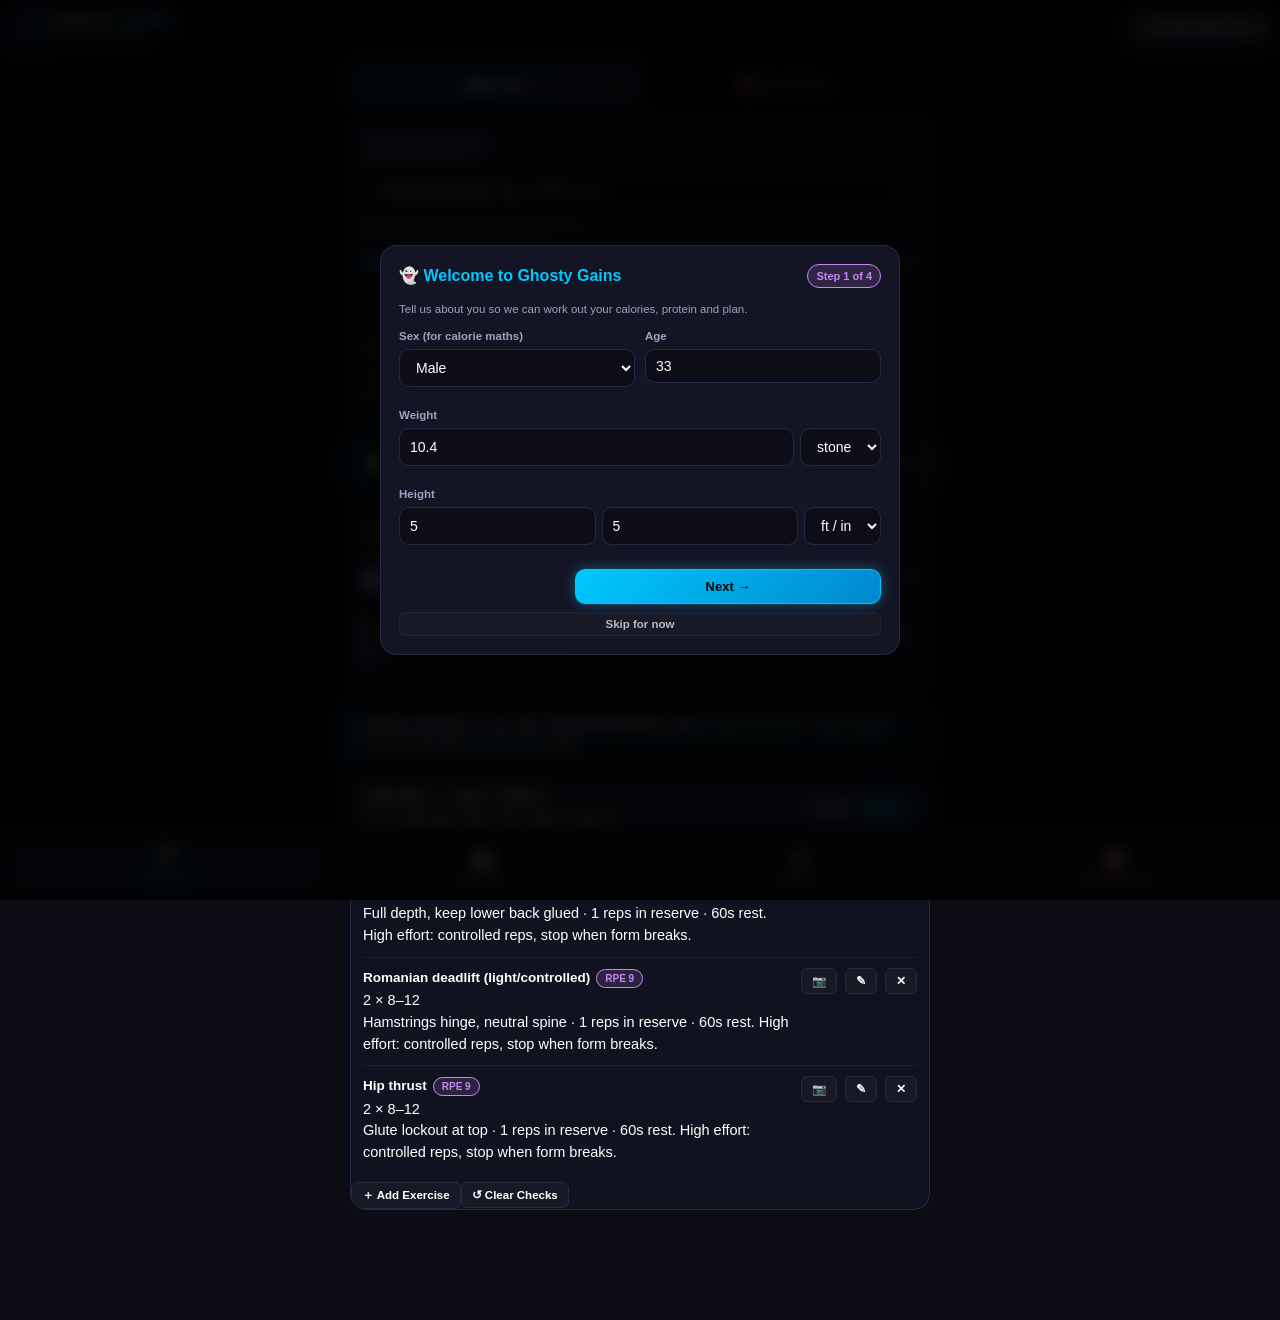
==== commit f35fa1f1: "Add RPE workouts and custom meal recipes Add adjustable workout intensity and training-style presets" ====
--- a/Ghostys_Bodybuilding_Return_Plan.html
+++ b/Ghostys_Bodybuilding_Return_Plan.html
@@ -41,6 +41,24 @@
       <div id="subview-plan" class="subview active">
 
       <!-- Rest Timer Bar -->
+      <div class="card">
+        <div class="card-title purple">Workout Intensity</div>
+        <div class="form-group">
+          <label for="training-style">Training style preset</label>
+          <select id="training-style">
+            <option value="bodybuilding">Bodybuilding Returning · RPE 8–10</option>
+            <option value="fitness">General Fitness · RPE 6–7</option>
+            <option value="strength">Strength · RPE 7–9</option>
+          </select>
+        </div>
+        <div class="form-group">
+          <label for="workout-rpe">RPE (Rate of Perceived Exertion): <output id="workout-rpe-value" for="workout-rpe">9</output> / 10</label>
+          <input id="workout-rpe" type="range" min="1" max="10" step="1" value="9" aria-describedby="workout-rpe-summary">
+          <div class="rpe-range-labels"><span>1 · Easy effort</span><span>10 · At failure</span></div>
+        </div>
+        <p class="report-text" id="workout-rpe-summary" aria-live="polite"></p>
+        <p class="report-text">Changing RPE automatically adjusts your training days. Warm up before working sets; take longer rests if your form needs it.</p>
+      </div>
       <div class="rest-timer-bar">
         <div style="display: flex; align-items: center; gap: 8px;">
           <span style="font-size: 18px;">⏱️</span>
@@ -62,7 +80,7 @@
         <div class="card-title-row">
           <div>
             <div class="card-title purple" id="active-routine-name">Ghosty's Bodybuilding Return Split</div>
-            <div class="card-subtitle" id="current-goal-tagline">Rebuild muscle, joint health, RPE 7-8, safe progression</div>
+            <div class="card-subtitle" id="current-goal-tagline">Rebuild muscle, joint health, RPE 8–10, controlled quality sets</div>
           </div>
         </div>
 
@@ -201,6 +219,7 @@
           <button class="btn btn-outline btn-sm" id="btn-open-scanner-manual" style="flex: 1; min-width: 100px;">🔍 Search</button>
           <button class="btn btn-outline btn-sm" id="btn-open-food-library" style="flex: 1; min-width: 120px;">📚 Library (<span id="saved-food-count-badge">0</span>)</button>
           <button class="btn btn-outline btn-sm" id="btn-open-custom-food" style="flex: 1; min-width: 110px;">＋ Custom Food</button>
+          <button class="btn btn-cyan btn-sm" id="btn-open-meal-builder" style="flex: 1; min-width: 140px;">🍲 Custom Meal Builder</button>
         </div>
         <!-- Hidden Photo Capture Input for instant fallback -->
         <input type="file" id="barcode-file-snap" accept="image/*" capture="environment" style="display: none;">
@@ -406,6 +425,7 @@
 
           <div class="callout info" style="margin-top: 14px;">
             <strong>Sensor Connection:</strong> <span id="pedometer-status-text">Hardware sensor active &amp; logging steps.</span>
+            <button class="btn btn-outline btn-sm" id="btn-clear-vehicle" style="display: none; margin-top: 8px;">I'm not driving · Resume steps</button>
           </div>
         </div>
 
@@ -935,6 +955,25 @@
   </div>
 
   <!-- MODAL: CREATE CUSTOM FOOD -->
+  <div class="modal-overlay" id="modal-meal-builder">
+    <div class="modal" style="max-width: 560px;">
+      <div class="modal-header">
+        <div class="modal-title">🍲 Custom Meal Builder</div>
+        <button class="modal-close" id="btn-close-meal-builder" aria-label="Close meal builder">✕</button>
+      </div>
+      <div class="form-group"><label for="meal-builder-name">Meal Name</label><input id="meal-builder-name" type="text" placeholder="e.g. Chicken and rice bowl"></div>
+      <p class="report-text">Scan or enter each ingredient, then enter its exact grams. Nutrition label values are per 100g. Leave unavailable nutrients blank.</p>
+      <div id="meal-builder-ingredients"></div>
+      <button class="btn btn-outline btn-block" id="btn-add-meal-ingredient">＋ Add Ingredient</button>
+      <div class="card" style="margin-top: 12px;">
+        <div class="card-title-row"><strong>Full Meal Nutrition</strong><span id="meal-builder-weight">0g total</span></div>
+        <div id="meal-builder-totals" aria-live="polite"></div>
+        <p class="report-text">Unknown means at least one ingredient has no value for that nutrient.</p>
+      </div>
+      <button class="btn btn-cyan btn-block" id="btn-save-custom-meal">Done</button>
+    </div>
+  </div>
+
   <div class="modal-overlay" id="modal-custom-food">
     <div class="modal" style="max-width: 480px;">
       <div class="modal-header">
@@ -1207,6 +1246,7 @@
 
   <script>window.ASSET_BASE = 'app/src/main/assets/';</script>
   <script src="app/src/main/assets/exercise_library.js"></script>
+  <script src="app/src/main/assets/workout_nutrition.js"></script>
   <script src="app/src/main/assets/app.js"></script>
 </body>
 </html>
--- a/app/src/main/assets/app.css
+++ b/app/src/main/assets/app.css
@@ -2054,3 +2054,12 @@
   font-size: 12px;
   color: #fff;
 }
+/* Workout intensity and recipe nutrition */
+.rpe-range-labels { display: flex; justify-content: space-between; font-size: 11px; color: var(--text-muted); }
+#workout-rpe { width: 100%; accent-color: var(--cyan); min-height: 44px; padding: 0; }
+.nutrition-profile { display: grid; grid-template-columns: repeat(2, minmax(0, 1fr)); gap: 8px 14px; width: 100%; font-size: 12px; }
+.nutrition-profile > div { display: flex; flex-wrap: wrap; justify-content: space-between; gap: 4px; }
+.nutrition-profile strong { color: var(--cyan); }
+.meal-ingredient { margin-top: 12px; }
+.meal-ingredient summary { margin: 10px 0; cursor: pointer; color: var(--cyan); font-size: 12px; }
+.ingredient-nutrients input { width: 100%; min-width: 0; }
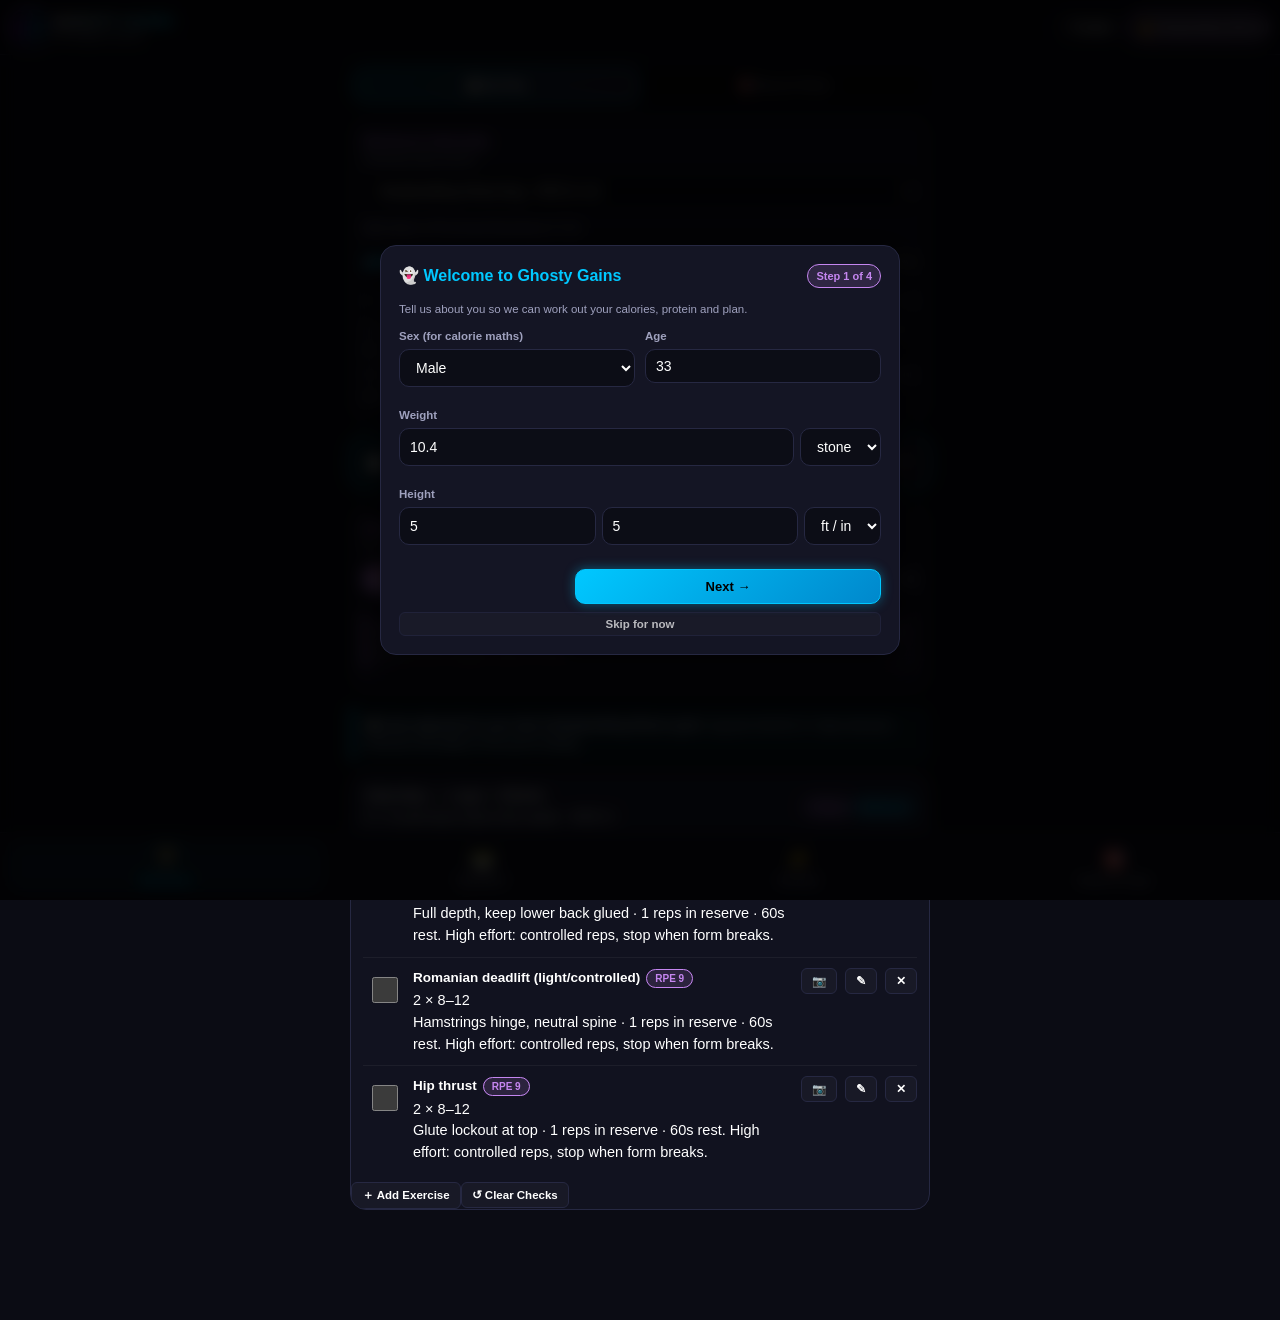
==== commit e9f38b96: "Add meal planning, machine logs, and guidance Add nutrition history and meal prep, machine workout p" ====
--- a/Ghostys_Bodybuilding_Return_Plan.html
+++ b/Ghostys_Bodybuilding_Return_Plan.html
@@ -20,6 +20,7 @@
       </div>
     </div>
     <div class="header-actions">
+      <button class="btn btn-outline btn-sm" id="btn-start-tutorial" aria-label="Show app tutorial">? Guide</button>
       <div class="badge-goal" id="header-goal-badge" title="Tap to switch Goal">
         <span id="active-goal-badge">💪 Bodybuilder Return</span>
       </div>
@@ -93,6 +94,7 @@
       </div>
 
       <!-- Diet & health auto-adjustments -->
+      <p class="report-text" id="workout-machine-summary" aria-live="polite"></p>
       <div id="workout-adapt-banner" style="margin-bottom: 10px;"></div>
 
       <!-- Workout Days List Container -->
@@ -146,6 +148,19 @@
 
     <!-- ==================== TAB 2: NUTRITION ==================== -->
     <section id="tab-nutrition" class="tab-view">
+      <div class="card" id="nutrition-day-controls">
+        <div class="card-title-row"><div class="card-title cyan">Nutrition Diary &amp; Meal Prep</div><button class="btn btn-outline btn-sm" id="btn-nutrition-history">📅 History</button></div>
+        <div class="nutrition-date-row">
+          <button class="btn btn-outline btn-sm" id="btn-nutrition-prev" aria-label="Previous nutrition day">‹</button>
+          <label for="nutrition-date" class="sr-only">Nutrition date</label><input id="nutrition-date" type="date">
+          <button class="btn btn-outline btn-sm" id="btn-nutrition-next" aria-label="Next nutrition day">›</button>
+          <button class="btn btn-outline btn-sm" id="btn-nutrition-today">Today</button>
+        </div>
+        <p class="report-text" id="nutrition-date-summary" aria-live="polite"></p>
+        <div class="nutrition-date-row"><label for="nutrition-entry-mode">Add meals as</label><select id="nutrition-entry-mode"><option value="eaten">Eaten</option><option value="planned">Planned / meal prep</option></select><button class="btn btn-outline btn-sm" id="btn-copy-meal-day">Copy to Coming Days</button></div>
+        <p class="report-text" id="nutrition-planned-summary"></p>
+        <p class="report-text">Nutrition targets shown use your current profile.</p>
+      </div>
       
       <!-- Sub-Navigation Switcher (Simple vs Pro Mode) -->
       <div class="subnav-pills" style="margin-bottom: 12px;">
@@ -157,7 +172,7 @@
       <div class="macro-progress-card">
         <div class="calorie-summary-header">
           <div>
-            <div style="font-size: 11px; font-weight: 700; color: var(--text-muted); text-transform: uppercase;">Today's Calories</div>
+            <div id="nutrition-calorie-label" style="font-size: 11px; font-weight: 700; color: var(--text-muted); text-transform: uppercase;">Today's Calories</div>
             <div style="display: flex; align-items: baseline; gap: 6px; margin-top: 2px;">
               <span class="cal-big-consumed" id="macro-calories-logged">0</span>
               <span class="cal-target-sub" id="macro-calories-target">/ 2,200 kcal</span>
@@ -201,7 +216,7 @@
         </div>
 
         <div class="water-row">
-          <span>💧 Fluids today: <b id="water-total">0 ml</b> <span id="water-target" style="color: var(--text-muted);"></span></span>
+          <span>💧 Fluids for this day: <b id="water-total">0 ml</b> <span id="water-target" style="color: var(--text-muted);"></span></span>
           <span style="display: flex; gap: 4px;">
             <button class="chip-btn" data-water="250">+250 ml</button>
             <button class="chip-btn" data-water="500">+500 ml</button>
@@ -211,7 +226,7 @@
       </div>
 
       <!-- Quick Action Food & Barcode Bar -->
-      <div class="card" style="padding: 12px; margin-bottom: 12px; background: rgba(0,0,0,0.25);">
+      <div class="card" id="nutrition-food-actions" style="padding: 12px; margin-bottom: 12px; background: rgba(0,0,0,0.25);">
         <div style="display: flex; gap: 6px; flex-wrap: wrap;">
           <button class="btn btn-cyan btn-sm" id="btn-open-scanner" style="flex: 1; min-width: 120px;">📷 Scan Barcode</button>
           <button class="btn btn-outline btn-sm" id="btn-snap-photo-barcode" style="flex: 1; min-width: 110px;">📸 Snap Photo</button>
@@ -355,6 +370,12 @@
 
       <!-- SUBVIEW 1: STEPS -->
       <div id="subview-steps" class="subview active">
+        <div class="card" id="machine-workout-card">
+          <div class="card-title-row"><div class="card-title purple">📸 Machine Workouts</div><button class="btn btn-cyan btn-sm" id="btn-open-machine-import">Add Machine Photo</button></div>
+          <p class="report-text">Photograph the results display on your treadmill, bike, rower or other workout machine. Review its values, then add the session to your training.</p>
+          <div id="machine-daily-totals" aria-live="polite"></div>
+          <div id="machine-workout-list"></div>
+        </div>
         <div class="card">
           <div class="card-title-row">
             <div class="card-title cyan">👟 Daily Step Counter</div>
@@ -816,13 +837,28 @@
 
       <!-- SUBVIEW 4: SUPPLEMENTS & BACKUP -->
       <div id="subview-supps" class="subview">
-        <!-- Supplements Guide Card -->
-        <div class="card">
+        <!-- Supplement choices stay saved; only taken-today checks reset each day. -->
+        <div class="card">
+          <div class="card-title">💊 My Supplements</div>
+          <p class="card-subtitle">Select the ones you take. Your choices stay saved; tick Taken today after you take each one.</p>
+          <div id="supplement-choices" class="supplement-choices"></div>
           <div class="card-title-row">
             <div class="card-title">💊 Daily Supplement Checklist</div>
             <button class="btn btn-outline btn-sm" id="btn-reset-supplements">↺ Reset Today</button>
           </div>
+          <p class="report-text" id="supplement-progress" role="status"></p>
           <div id="supplements-container"></div>
+        </div>
+
+        <div class="card" id="supplement-guide">
+          <div class="card-title">Supplements for Your Plan</div>
+          <p class="card-subtitle" id="supplement-plan-context"></p>
+          <p class="report-text">These are optional suggestions based on your goal and training style. Food, sleep and consistent training come first. Selecting a supplement adds it to your checklist; it does not mean you have taken it.</p>
+          <div id="supplement-suggestions"></div>
+          <details class="supp-guidance-notes"><summary>About this guidance</summary>
+            <p class="report-text">Your plan cannot diagnose a deficiency or check medicine interactions. Ask a pharmacist or clinician before starting supplements if you have a medical condition, take medication, or are pregnant. Use the product label and avoid overlapping doses.</p>
+            <p class="report-text">Background: <a href="https://ods.od.nih.gov/factsheets/ExerciseAndAthleticPerformance-HealthProfessional/" target="_blank" rel="noopener noreferrer">NIH exercise supplement evidence</a> · <a href="https://www.nhs.uk/conditions/vitamins-and-minerals/vitamin-d/" target="_blank" rel="noopener noreferrer">NHS vitamin D guidance</a>.</p>
+          </details>
         </div>
 
         <!-- App Data Backup Card -->
@@ -845,6 +881,49 @@
   </main>
 
   <!-- ==================== MODALS ==================== -->
+  <div class="modal-overlay" id="modal-nutrition-history"><div class="modal">
+    <div class="modal-header"><div class="modal-title">Nutrition History</div><button class="modal-close" data-close-modal="modal-nutrition-history" aria-label="Close nutrition history">✕</button></div>
+    <p class="report-text">Choose a saved day to see its foods and nutrition totals. The date picker also opens days with no entries.</p>
+    <div id="nutrition-history-list"></div>
+  </div></div>
+  <div class="modal-overlay" id="modal-copy-meals"><div class="modal">
+    <div class="modal-header"><div class="modal-title">Prepare the Coming Days</div><button class="modal-close" data-close-modal="modal-copy-meals" aria-label="Close meal copying">✕</button></div>
+    <p class="report-text">Copy the selected day's meals as planned meals. They count as eaten only when you mark them eaten.</p>
+    <div class="form-group"><label for="copy-meals-start">Start date</label><input id="copy-meals-start" type="date"></div>
+    <div class="form-group"><label for="copy-meals-days">Number of days</label><select id="copy-meals-days"><option value="1">1 day</option><option value="2">2 days</option><option value="3">3 days</option><option value="4">4 days</option><option value="5">5 days</option><option value="6">6 days</option><option value="7" selected>7 days</option></select></div>
+    <label class="ob-check"><input id="copy-meals-replace" type="checkbox">Replace existing planned meals on these days</label>
+    <p class="report-text" id="copy-meals-status" role="status"></p>
+    <button class="btn btn-cyan btn-block" id="btn-confirm-copy-meals">Save Meal Prep</button>
+  </div></div>
+  <div class="modal-overlay" id="modal-machine-import"><div class="modal" style="max-width: 520px;">
+    <div class="modal-header"><div class="modal-title">Read a Machine Display</div><button class="modal-close" data-close-modal="modal-machine-import" aria-label="Close machine import">✕</button></div>
+    <p class="report-text">Use a clear photo of the final results screen, including the labels and units. Check the readings before saving.</p>
+    <div class="nutrition-date-row"><button class="btn btn-cyan btn-sm" id="btn-machine-camera">📷 Take Photo</button><button class="btn btn-outline btn-sm" id="btn-machine-gallery">Choose Photo</button></div>
+    <input id="machine-photo-file" type="file" accept="image/*" style="display: none;">
+    <img id="machine-photo-preview" alt="Machine display to review" style="display: none; max-width: 100%; max-height: 220px; margin-top: 12px; object-fit: contain;">
+    <p class="report-text" id="machine-photo-status" role="status">You can also enter the display values below.</p>
+    <div class="form-grid">
+      <div class="form-group span-2"><label for="machine-name">Machine / workout name</label><input id="machine-name" type="text" value="Treadmill" placeholder="e.g. Treadmill, exercise bike, stair climber"></div>
+      <div class="form-group"><label for="machine-steps">Steps</label><input id="machine-steps" type="number" min="0" max="200000" step="1" inputmode="numeric" placeholder="Not shown"></div>
+      <div class="form-group"><label for="machine-calories">Calories burned (kcal)</label><input id="machine-calories" type="number" min="0" max="20000" step="any" inputmode="decimal" placeholder="Not shown"></div>
+      <div class="form-group"><label for="machine-distance">Distance (km)</label><input id="machine-distance" type="number" min="0" max="500" step="any" inputmode="decimal" placeholder="Not shown"></div>
+      <div class="form-group"><label for="machine-minutes">Duration (minutes)</label><input id="machine-minutes" type="number" min="0" max="1440" step="any" inputmode="decimal" placeholder="Not shown"></div>
+    </div>
+    <label class="ob-check"><input id="machine-add-steps" type="checkbox">Also add these steps to my daily step counter</label>
+    <p class="report-text">Leave this off if your phone already counted the steps. Machine calories are recorded as reported, separately from estimated walking calories.</p>
+    <p class="report-text" id="machine-import-error" role="alert"></p>
+    <button class="btn btn-cyan btn-block" id="btn-save-machine-workout">Add to Today's Training</button>
+  </div></div>
+
+  <div id="app-tutorial" hidden aria-label="App tutorial">
+    <div class="tutorial-shade" id="tutorial-shade-top"></div><div class="tutorial-shade" id="tutorial-shade-left"></div><div class="tutorial-shade" id="tutorial-shade-right"></div><div class="tutorial-shade" id="tutorial-shade-bottom"></div>
+    <div id="tutorial-highlight"></div>
+    <div id="tutorial-card" role="dialog" aria-label="App tutorial" aria-describedby="tutorial-text">
+      <div class="card-title-row"><strong id="tutorial-title"></strong><button class="btn btn-outline btn-sm" id="btn-skip-tutorial">Skip Tour</button></div>
+      <p id="tutorial-text"></p><p class="report-text" id="tutorial-instruction" aria-live="polite"></p>
+      <div class="nutrition-date-row"><span class="report-text" id="tutorial-progress"></span><button class="btn btn-outline btn-sm" id="btn-tutorial-back">Back</button><button class="btn btn-cyan btn-sm" id="btn-tutorial-next">Next</button></div>
+    </div>
+  </div>
 
   <!-- MODAL: ADD / EDIT EXERCISE -->
   <div class="modal-overlay" id="modal-exercise">
@@ -961,6 +1040,7 @@
         <div class="modal-title">🍲 Custom Meal Builder</div>
         <button class="modal-close" id="btn-close-meal-builder" aria-label="Close meal builder">✕</button>
       </div>
+      <p class="report-text nutrition-destination"></p>
       <div class="form-group"><label for="meal-builder-name">Meal Name</label><input id="meal-builder-name" type="text" placeholder="e.g. Chicken and rice bowl"></div>
       <p class="report-text">Scan or enter each ingredient, then enter its exact grams. Nutrition label values are per 100g. Leave unavailable nutrients blank.</p>
       <div id="meal-builder-ingredients"></div>
@@ -1033,7 +1113,7 @@
       </div>
 
       <div style="margin-top: 12px;">
-        <label style="font-size: 11.5px; font-weight: 700; color: var(--text-muted);">Assign Directly To Today's Meal (Optional):</label>
+        <label style="font-size: 11.5px; font-weight: 700; color: var(--text-muted);">Add to the selected day's meal (optional):</label>
         <div class="slot-select-grid" id="custom-food-slot-selector">
           <button class="slot-select-btn" data-slot="breakfast">🌅 Breakfast</button>
           <button class="slot-select-btn" data-slot="lunch">🥪 Lunch</button>
@@ -1247,6 +1327,8 @@
   <script>window.ASSET_BASE = 'app/src/main/assets/';</script>
   <script src="app/src/main/assets/exercise_library.js"></script>
   <script src="app/src/main/assets/workout_nutrition.js"></script>
+  <script src="app/src/main/assets/daily_planning.js"></script>
+  <script src="app/src/main/assets/supplements.js"></script>
   <script src="app/src/main/assets/app.js"></script>
 </body>
 </html>
--- a/app/src/main/assets/app.css
+++ b/app/src/main/assets/app.css
@@ -498,6 +498,43 @@
   border-bottom: none;
 }
 
+.exercise-check-control {
+  display: flex;
+  align-items: center;
+  justify-content: center;
+  flex: 0 0 44px;
+  width: 44px;
+  height: 44px;
+  margin-right: 6px;
+  cursor: pointer;
+  touch-action: manipulation;
+}
+
+input.exercise-check {
+  flex: 0 0 26px;
+  width: 26px;
+  height: 26px;
+  min-height: 26px;
+  padding: 0;
+  margin: 0;
+  accent-color: var(--green);
+  cursor: pointer;
+}
+
+input.exercise-check:focus-visible {
+  outline: 2px solid var(--cyan);
+  outline-offset: 3px;
+}
+
+.exercise-info {
+  flex: 1;
+  min-width: 0;
+}
+
+.exercise-item.completed .exercise-name {
+  color: var(--green);
+}
+
 .exercise-main {
   flex: 1;
 }
@@ -524,6 +561,7 @@
 
 .exercise-actions {
   display: flex;
+  flex-shrink: 0;
   align-items: center;
   gap: 8px;
   margin-left: 8px;
@@ -1326,6 +1364,24 @@
   font-size: 11px;
   color: var(--text-muted);
 }
+
+.supplement-choices { display: grid; grid-template-columns: repeat(2, minmax(0, 1fr)); gap: 8px; margin: 12px 0 18px; }
+.supplement-choice { min-height: 48px; }
+.supp-item { align-items: flex-start; gap: 12px; flex-wrap: wrap; }
+.supp-info { flex: 1 1 180px; min-width: 0; }
+.supp-item.taken { border-color: var(--green); }
+.supp-item.taken h4 { text-decoration: line-through; }
+.supp-taken-control { display: flex; gap: 8px; align-items: center; min-height: 44px; cursor: pointer; font-size: 12px; }
+.supp-taken-control input, .supplement-choice input { width: 24px; height: 24px; flex-shrink: 0; accent-color: var(--cyan); }
+.supp-suggestion { padding: 14px 0; border-bottom: 1px solid var(--card-border); }
+.supp-suggestion h4 { display: flex; flex-wrap: wrap; align-items: center; gap: 8px; font-size: 14px; }
+.supp-advice-level { font-size: 11px; color: var(--cyan); border: 1px solid var(--card-border); padding: 2px 7px; border-radius: 12px; }
+.supp-suggestion p { margin: 8px 0; }
+.supp-guidance-notes { margin-top: 12px; }
+.supp-guidance-notes summary { cursor: pointer; color: var(--cyan); }
+.supp-guidance-notes p { margin-top: 8px; }
+.supp-guidance-notes a { color: var(--cyan); }
+@media (max-width: 360px) { .supplement-choices { grid-template-columns: 1fr; } }
 
 /* Modals */
 .modal-overlay {
@@ -2063,3 +2119,20 @@
 .meal-ingredient { margin-top: 12px; }
 .meal-ingredient summary { margin: 10px 0; cursor: pointer; color: var(--cyan); font-size: 12px; }
 .ingredient-nutrients input { width: 100%; min-width: 0; }
+.nutrition-date-row { display: flex; align-items: center; flex-wrap: wrap; gap: 8px; margin: 10px 0; }
+.nutrition-date-row input[type="date"] { flex: 1; min-width: 140px; }
+.nutrition-date-row select { flex: 1; min-width: 120px; }
+.sr-only { position: absolute; width: 1px; height: 1px; padding: 0; overflow: hidden; clip-path: inset(50%); white-space: nowrap; }
+.nutrition-history-day { display: block; width: 100%; text-align: left; white-space: normal; margin-top: 8px; }
+.planned-food-actions { display: flex; flex-wrap: wrap; gap: 6px; align-items: center; }
+.machine-session { padding: 10px 0; border-bottom: 1px solid var(--card-border); }
+.machine-session .report-text { margin: 4px 0; }
+#app-tutorial { position: fixed; inset: 0; z-index: 10000; pointer-events: none; }
+#app-tutorial[hidden] { display: none; }
+#app-tutorial button[hidden] { display: none; }
+.tutorial-shade { position: fixed; background: rgba(7, 8, 16, .82); pointer-events: auto; }
+#tutorial-highlight { position: fixed; border: 3px solid var(--cyan); border-radius: 10px; box-shadow: 0 0 18px var(--cyan-glow); }
+#tutorial-card { position: fixed; width: min(360px, calc(100vw - 24px)); padding: 16px; border: 1px solid var(--cyan); border-radius: 12px; background: var(--card); box-shadow: 0 8px 30px #000; pointer-events: auto; box-sizing: border-box; }
+#tutorial-card p { margin: 10px 0; line-height: 1.5; }
+#tutorial-card .nutrition-date-row { margin-bottom: 0; justify-content: flex-end; }
+#tutorial-progress { margin-right: auto; }
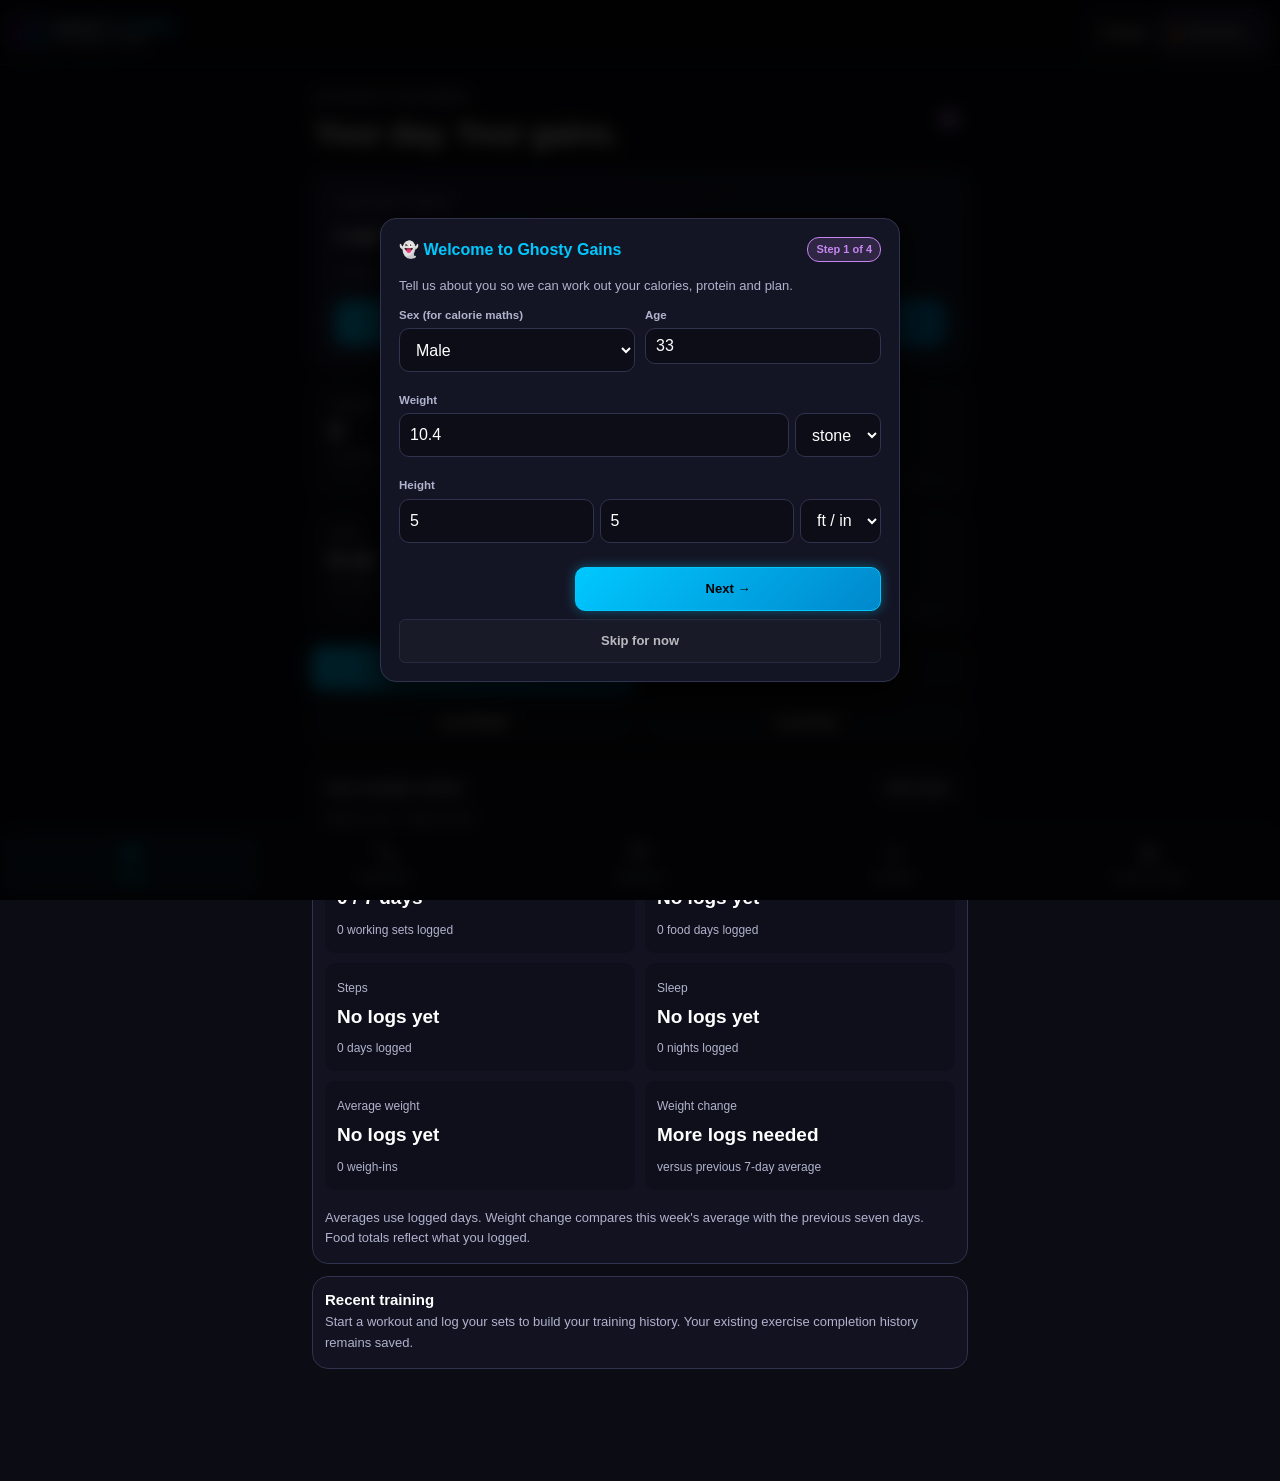
==== commit 6bf2a864: "Add daily dashboard and training journal Add Today and weekly review screens, set-by-set workout log" ====
--- a/Ghostys_Bodybuilding_Return_Plan.html
+++ b/Ghostys_Bodybuilding_Return_Plan.html
@@ -2,7 +2,7 @@
 <html lang="en">
 <head>
   <meta charset="utf-8">
-  <meta name="viewport" content="width=device-width, initial-scale=1, maximum-scale=1, user-scalable=no, viewport-fit=cover">
+  <meta name="viewport" content="width=device-width, initial-scale=1, viewport-fit=cover">
   <title>Ghosty Gains — Bodybuilding &amp; Physique App</title>
   <link rel="stylesheet" href="app/src/main/assets/app.css">
 </head>
@@ -21,17 +21,38 @@
     </div>
     <div class="header-actions">
       <button class="btn btn-outline btn-sm" id="btn-start-tutorial" aria-label="Show app tutorial">? Guide</button>
-      <div class="badge-goal" id="header-goal-badge" title="Tap to switch Goal">
+      <button class="badge-goal" id="header-goal-badge" title="Tap to switch Goal" aria-label="Change training goal">
         <span id="active-goal-badge">💪 Bodybuilder Return</span>
-      </div>
+      </button>
     </div>
   </header>
 
   <!-- Main Scrollable App Container -->
   <main class="container">
 
+    <section id="tab-today" class="tab-view active" aria-label="Today">
+      <div class="today-heading"><div><p class="eyebrow" id="today-date"></p><h1>Your day. Your gains.</h1></div><span class="today-mark" aria-hidden="true">✦</span></div>
+      <div class="card today-workout">
+        <p class="eyebrow">Your next move</p><h2 id="today-workout-title">Today's workout</h2>
+        <p class="report-text" id="today-workout-summary"></p>
+        <button class="btn btn-cyan btn-block" id="btn-today-start">Start Workout</button>
+      </div>
+      <div class="today-metrics" id="today-metrics"></div>
+      <div class="quick-actions" aria-label="Quick logging">
+        <button class="btn btn-cyan" id="btn-today-food">Add Food</button>
+        <button class="btn btn-outline" id="btn-today-water">+250 ml Water</button>
+        <button class="btn btn-outline" id="btn-today-weight">Log Weight</button>
+        <button class="btn btn-outline" id="btn-today-sleep">Log Sleep</button>
+      </div>
+      <div class="card"><div class="card-title-row"><h2 class="card-title">Your weekly review</h2><span class="day-badge">Last 7 days</span></div>
+        <p class="report-text" id="weekly-date-range"></p><div id="weekly-review" class="review-grid"></div>
+        <p class="report-text">Averages use logged days. Weight change compares this week's average with the previous seven days. Food totals reflect what you logged.</p>
+      </div>
+      <div class="card"><h2 class="card-title">Recent training</h2><div id="recent-training"></div></div>
+    </section>
+
     <!-- ==================== TAB 1: WORKOUTS ==================== -->
-    <section id="tab-workouts" class="tab-view active">
+    <section id="tab-workouts" class="tab-view">
 
       <div class="subnav-pills">
         <button class="subnav-btn active" id="subtab-plan" data-subview="subview-plan">📋 My Plan</button>
@@ -41,8 +62,33 @@
       <!-- SUBVIEW 1: WORKOUT PLAN -->
       <div id="subview-plan" class="subview active">
 
+      <!-- Current Active Routine Header Card -->
+      <div class="card" id="workout-plan-header">
+        <div class="card-title-row">
+          <div>
+            <div class="card-title purple" id="active-routine-name">Ghosty's Bodybuilding Return Split</div>
+            <div class="card-subtitle" id="current-goal-tagline">Rebuild muscle, joint health, RPE 8–10, controlled quality sets</div>
+          </div>
+        </div>
+
+        <!-- Day Filter Chips (built from the active routine in app.js) -->
+        <div class="workout-session-actions"><button class="btn btn-cyan" id="btn-start-workout">Start Workout</button><button class="btn btn-outline" id="btn-finish-workout" hidden>Finish Workout</button></div>
+        <p class="report-text" id="workout-session-status" role="status"></p>
+        <div class="day-filter-bar" id="workout-day-filter-bar"></div>
+
+        <div class="callout">
+          <strong>Tip:</strong> Use Log Sets to save weights, reps and optional RPE. Weekly checkboxes track exercise completion; your set history stays saved.
+        </div>
+      </div>
+
+      <!-- Diet & health auto-adjustments -->
+      <p class="report-text" id="workout-machine-summary" aria-live="polite"></p>
+      <div id="workout-adapt-banner" style="margin-bottom: 10px;"></div>
+
+      <!-- Workout Days List Container -->
+      <div id="workout-days-container"></div>
       <!-- Rest Timer Bar -->
-      <div class="card">
+      <details class="card workout-settings" id="workout-settings"><summary>Workout intensity &amp; training settings</summary>
         <div class="card-title purple">Workout Intensity</div>
         <div class="form-group">
           <label for="training-style">Training style preset</label>
@@ -59,7 +105,7 @@
         </div>
         <p class="report-text" id="workout-rpe-summary" aria-live="polite"></p>
         <p class="report-text">Changing RPE automatically adjusts your training days. Warm up before working sets; take longer rests if your form needs it.</p>
-      </div>
+      </details>
       <div class="rest-timer-bar">
         <div style="display: flex; align-items: center; gap: 8px;">
           <span style="font-size: 18px;">⏱️</span>
@@ -72,33 +118,11 @@
           <button class="timer-preset-btn" data-sec="120">2m</button>
           <button class="btn btn-cyan btn-sm" id="btn-timer-start">Start</button>
           <button class="btn btn-outline btn-sm" id="btn-timer-pause">Pause</button>
-          <button class="btn btn-outline btn-sm" id="btn-timer-reset">↺</button>
-        </div>
-      </div>
-
-      <!-- Current Active Routine Header Card -->
-      <div class="card">
-        <div class="card-title-row">
-          <div>
-            <div class="card-title purple" id="active-routine-name">Ghosty's Bodybuilding Return Split</div>
-            <div class="card-subtitle" id="current-goal-tagline">Rebuild muscle, joint health, RPE 8–10, controlled quality sets</div>
-          </div>
-        </div>
-
-        <!-- Day Filter Chips (built from the active routine in app.js) -->
-        <div class="day-filter-bar" id="workout-day-filter-bar"></div>
-
-        <div class="callout">
-          <strong>Tip:</strong> Tap checkboxes to log completed exercises (they reset every Monday). Tap the pencil icon (✎) to customize weights, reps, or cues.
-        </div>
-      </div>
-
-      <!-- Diet & health auto-adjustments -->
-      <p class="report-text" id="workout-machine-summary" aria-live="polite"></p>
-      <div id="workout-adapt-banner" style="margin-bottom: 10px;"></div>
-
-      <!-- Workout Days List Container -->
-      <div id="workout-days-container"></div>
+          <button class="btn btn-outline btn-sm" id="btn-timer-reset" aria-label="Reset rest timer">↺</button>
+        </div>
+      </div>
+
+
       </div>
 
       <!-- SUBVIEW 2: MUSCLE PICKER -->
@@ -227,6 +251,11 @@
 
       <!-- Quick Action Food & Barcode Bar -->
       <div class="card" id="nutrition-food-actions" style="padding: 12px; margin-bottom: 12px; background: rgba(0,0,0,0.25);">
+        <button class="btn btn-cyan btn-block" id="btn-add-food" aria-haspopup="dialog">Add Food</button>
+        <p class="report-text">Search, scan a barcode, or choose a saved meal.</p>
+      </div>
+      <div class="modal-overlay" id="modal-food-actions"><div class="modal" role="dialog" aria-modal="true" aria-labelledby="food-actions-title" tabindex="-1">
+        <div class="modal-header"><h2 class="modal-title" id="food-actions-title">Add Food</h2><button class="modal-close" data-close-modal="modal-food-actions" aria-label="Close food choices">✕</button></div>
         <div style="display: flex; gap: 6px; flex-wrap: wrap;">
           <button class="btn btn-cyan btn-sm" id="btn-open-scanner" style="flex: 1; min-width: 120px;">📷 Scan Barcode</button>
           <button class="btn btn-outline btn-sm" id="btn-snap-photo-barcode" style="flex: 1; min-width: 110px;">📸 Snap Photo</button>
@@ -238,7 +267,7 @@
         </div>
         <!-- Hidden Photo Capture Input for instant fallback -->
         <input type="file" id="barcode-file-snap" accept="image/*" capture="environment" style="display: none;">
-      </div>
+      </div></div>
 
       <!-- ================= SUBVIEW: SIMPLE MODE ================= -->
       <div id="nutri-view-simple" class="nutriview active">
@@ -811,7 +840,7 @@
             <button class="day-chip" data-filter="back">Back</button>
           </div>
           <div class="progress-grid" id="progress-gallery-grid"></div>
-          <p class="card-subtitle" style="margin-top: 8px;">Photos are kept privately inside the app and aren't included in data backups — use "Save to phone gallery" on any photo to keep a copy.</p>
+          <p class="card-subtitle" style="margin-top: 8px;">Photos stay on your device. Choose Full Backup in App Data &amp; Backup to include them when moving phones.</p>
         </div>
 
         <!-- Tape measurements -->
@@ -866,9 +895,11 @@
           <div class="card-title-row">
             <div class="card-title purple">⚙️ App Data &amp; Backup</div>
           </div>
-          <p class="card-subtitle" style="margin-bottom: 12px;">Save or restore your custom workouts, food logs, weight history, tape sizes and photo measurements (the photos themselves stay on the phone).</p>
+          <p class="card-subtitle" style="margin-bottom: 12px;">Data Backup saves your logs and measurements. Full Backup also includes original and marked progress photos, ready to restore on another device.</p>
+          <button class="btn btn-cyan btn-block" id="btn-export-full" style="margin-bottom: 10px;">Full Backup · Include Photos</button>
+          <p class="report-text" id="backup-status" role="status"></p>
           <div style="display: flex; gap: 8px;">
-            <button class="btn btn-outline btn-sm" id="btn-export-data" style="flex: 1;">💾 Export Backup</button>
+            <button class="btn btn-outline btn-sm" id="btn-export-data" style="flex: 1;">Data Backup</button>
             <button class="btn btn-outline btn-sm" id="btn-import-data" style="flex: 1;">📂 Restore Backup</button>
           </div>
           <div style="margin-top: 12px; text-align: center;">
@@ -881,6 +912,18 @@
   </main>
 
   <!-- ==================== MODALS ==================== -->
+  <div class="modal-overlay" id="modal-set-log"><div class="modal" role="dialog" aria-modal="true" aria-labelledby="set-log-title" tabindex="-1">
+    <div class="modal-header"><h2 class="modal-title" id="set-log-title">Log Sets</h2><button class="modal-close" data-close-modal="modal-set-log" aria-label="Close set logging">✕</button></div>
+    <p class="report-text" id="set-log-target"></p><p class="report-text" id="set-log-previous"></p>
+    <div class="input-row"><label for="set-weight-unit">Weight unit</label><select id="set-weight-unit"><option value="kg">kg</option><option value="lb">lb</option></select></div>
+    <p class="report-text">Enter added weight (0 for bodyweight). Leave unused sets blank. RPE is optional.</p>
+    <div class="set-row set-labels" aria-hidden="true"><span>Set</span><span>Weight</span><span>Reps</span><span>RPE</span><span></span></div>
+    <form id="set-log-form"><div id="set-log-rows"></div>
+      <div class="workout-session-actions"><button class="btn btn-outline btn-sm" type="button" id="btn-add-set">Add Set</button><button class="btn btn-outline btn-sm" type="button" id="btn-use-last-sets">Use Last Values</button></div>
+      <p id="set-log-error" class="form-error" role="alert"></p><button class="btn btn-cyan btn-block" type="submit">Save Sets</button>
+    </form>
+    <p class="report-text" id="set-log-progress"></p><details class="set-history"><summary>Exercise history &amp; records</summary><div id="set-log-history"></div></details>
+  </div></div>
   <div class="modal-overlay" id="modal-nutrition-history"><div class="modal">
     <div class="modal-header"><div class="modal-title">Nutrition History</div><button class="modal-close" data-close-modal="modal-nutrition-history" aria-label="Close nutrition history">✕</button></div>
     <p class="report-text">Choose a saved day to see its foods and nutrition totals. The date picker also opens days with no entries.</p>
@@ -1305,8 +1348,9 @@
   </div>
 
   <!-- ==================== BOTTOM NAVIGATION (4 ITEMS) ==================== -->
-  <nav class="bottom-nav">
-    <button class="nav-item active" id="nav-workouts" data-tab="workouts">
+  <nav class="bottom-nav" aria-label="Main navigation">
+    <button class="nav-item active" id="nav-today" data-tab="today"><span class="nav-icon" data-icon="home" aria-hidden="true"></span><span class="nav-label">Today</span></button>
+    <button class="nav-item" id="nav-workouts" data-tab="workouts">
       <span class="nav-icon">🏋️</span>
       <span class="nav-label">Workouts</span>
     </button>
@@ -1329,6 +1373,9 @@
   <script src="app/src/main/assets/workout_nutrition.js"></script>
   <script src="app/src/main/assets/daily_planning.js"></script>
   <script src="app/src/main/assets/supplements.js"></script>
+  <script src="app/src/main/assets/training_journal.js"></script>
+  <script src="app/src/main/assets/photo_backup.js"></script>
+  <script src="app/src/main/assets/daily_experience.js"></script>
   <script src="app/src/main/assets/app.js"></script>
 </body>
 </html>
--- a/app/src/main/assets/app.css
+++ b/app/src/main/assets/app.css
@@ -2136,3 +2136,92 @@
 #tutorial-card p { margin: 10px 0; line-height: 1.5; }
 #tutorial-card .nutrition-date-row { margin-bottom: 0; justify-content: flex-end; }
 #tutorial-progress { margin-right: auto; }
+
+/* Daily overview, training journal and shared accessible controls. */
+:root { --text-muted: #b0b3cd; --card-border: #30334d; }
+body { font-size: 16px; }
+button, input, select, summary { touch-action: manipulation; }
+button, .btn, .chip-btn, .day-chip, .timer-preset-btn, .subnav-btn, select { min-height: 44px; }
+button { cursor: pointer; }
+button:disabled { cursor: default; opacity: .6; }
+button[hidden], [hidden] { display: none !important; }
+:focus-visible { outline: 3px solid var(--cyan); outline-offset: 3px; }
+input:focus-visible, select:focus-visible, textarea:focus-visible { outline-offset: 1px; }
+input, select, textarea { font-size: 16px; }
+.report-text, .card-subtitle, .exercise-notes, .day-subtitle { font-size: 13px; line-height: 1.6; }
+.btn-sm, .day-chip, .subnav-btn, .timer-preset-btn { font-size: 13px; }
+.btn-icon, .modal-close { min-width: 44px; min-height: 44px; }
+.card { box-shadow: none; }
+.badge-goal { display: block; box-shadow: none; max-width: 110px; text-overflow: ellipsis; }
+.brand-title { font-size: 15px; }
+.brand-subtitle { font-size: 10px; }
+.header-actions { gap: 4px; }
+.header-actions .btn-sm { padding-inline: 8px; }
+.bottom-nav { padding-inline: 4px; }
+.nav-item { min-width: 0; gap: 5px; min-height: 56px; }
+.nav-label { font-size: 10.5px; white-space: nowrap; }
+.nav-icon { display: flex; align-items: center; justify-content: center; height: 24px; }
+.nav-icon svg { width: 22px; height: 22px; stroke: currentColor; stroke-width: 1.8; fill: none; stroke-linecap: round; stroke-linejoin: round; }
+.nav-item.active { box-shadow: none; background: rgba(0, 200, 255, .09); }
+.container { max-width: 680px; padding: 16px 12px calc(24px + var(--safe-bottom)); }
+.today-heading { display: flex; align-items: center; justify-content: space-between; padding: 8px 2px 20px; gap: 12px; }
+.today-heading h1 { font-size: clamp(24px, 6vw, 32px); letter-spacing: -.8px; line-height: 1.2; margin-top: 8px; }
+.eyebrow { text-transform: uppercase; letter-spacing: 1.1px; font-size: 11px; font-weight: 700; color: var(--text-muted); }
+.today-mark { color: var(--primary); font-size: 40px; }
+.today-workout { background: linear-gradient(130deg, #22213d, #141c2c); border-color: #484463; padding: 22px; }
+.today-workout h2 { font-size: 22px; line-height: 1.3; margin-top: 10px; }
+.today-workout .report-text { margin: 12px 0 18px; }
+.today-metrics, .quick-actions, .review-grid { display: grid; grid-template-columns: repeat(2, minmax(0, 1fr)); gap: 10px; margin-bottom: 18px; }
+.today-metric { display: block; min-width: 0; padding: 16px; background: var(--card); border: 1px solid var(--card-border); border-radius: var(--radius); text-align: left; color: var(--text); }
+.metric-label { display: block; color: var(--text-muted); font-size: 13px; }
+.metric-value { display: block; font-size: 25px; font-weight: 800; letter-spacing: -.5px; margin: 5px 0; }
+.metric-caption { display: block; font-size: 12px; color: var(--text-muted); }
+.today-metric progress { display: block; width: 100%; height: 5px; border: 0; border-radius: 5px; margin-top: 12px; accent-color: var(--cyan); background: var(--card-border); }
+.today-metric progress::-webkit-progress-bar { background: var(--card-border); border-radius: 5px; }
+.today-metric progress::-webkit-progress-value { background: var(--cyan); border-radius: 5px; }
+.quick-actions .btn { white-space: normal; padding: 12px 8px; }
+.review-grid { margin-top: 14px; }
+.review-item { padding: 12px; background: rgba(0, 0, 0, .16); border-radius: 10px; min-width: 0; }
+.review-item strong { font-size: 19px; display: block; margin: 4px 0; }
+.review-item span { font-size: 12px; color: var(--text-muted); }
+.workout-session-actions { display: flex; gap: 8px; flex-wrap: wrap; margin: 12px 0; }
+.workout-session-actions .btn { flex: 1; }
+.workout-settings summary, .set-history summary { color: var(--text); font-size: 14px; font-weight: 700; cursor: pointer; display: list-item; padding-block: 10px; }
+.workout-settings[open] summary { margin-bottom: 12px; }
+.exercise-item { flex-wrap: wrap; }
+.exercise-info { min-width: 130px; }
+.exercise-actions { flex-wrap: wrap; justify-content: flex-end; }
+.exercise-journal { width: 100%; padding: 8px 0 2px 44px; }
+.exercise-journal p { font-size: 12px; color: var(--text-muted); margin: 6px 0; }
+.exercise-journal .record { color: var(--primary); }
+.exercise-journal .btn { min-width: 120px; }
+.set-row { display: grid; grid-template-columns: 26px minmax(0, 1fr) minmax(0, 1fr) minmax(0, 1fr) 44px; align-items: center; gap: 6px; margin: 8px 0; }
+.set-row input { width: 100%; min-width: 0; min-height: 44px; padding-inline: 6px !important; }
+.set-labels { font-size: 12px; color: var(--text-muted); }
+.set-row .btn { padding: 0; }
+.set-history { margin-top: 16px; }
+.training-history-row { border-bottom: 1px solid var(--card-border); padding: 12px 0; }
+.training-history-row strong { font-size: 14px; }
+.training-history-row p { font-size: 13px; color: var(--text-muted); margin: 5px 0; }
+.form-error { color: #ff95a1; font-size: 14px; margin-block: 12px; }
+.rest-timer-bar { flex-wrap: wrap; gap: 10px; }
+.timer-controls { flex-wrap: wrap; gap: 5px; }
+#modal-food-actions .modal > div:not(.modal-header) { display: grid !important; grid-template-columns: repeat(2, minmax(0, 1fr)); gap: 10px !important; }
+#modal-food-actions .btn { min-width: 0 !important; white-space: normal; }
+#modal-food-actions .modal > div:not(.modal-header) .btn:last-child { grid-column: 1 / -1; }
+.modal { max-height: 88dvh; }
+@media (max-width: 380px) {
+  .brand-subtitle { display: none; }
+  .badge-goal { max-width: 80px; padding-inline: 6px; font-size: 10px; }
+  .brand-title { font-size: 13px; }
+  .brand { gap: 5px; }
+  .brand-icon { width: 28px; min-width: 28px; height: 28px; }
+  .app-header { padding-inline: 8px; }
+  .modal-overlay { padding: 8px; }
+  .modal { padding: 14px; }
+  .exercise-journal { padding-left: 0; }
+  .nav-label { font-size: 10px; }
+}
+@media (prefers-reduced-motion: reduce) {
+  *, *::before, *::after { animation: none !important; transition: none !important; scroll-behavior: auto !important; }
+}
